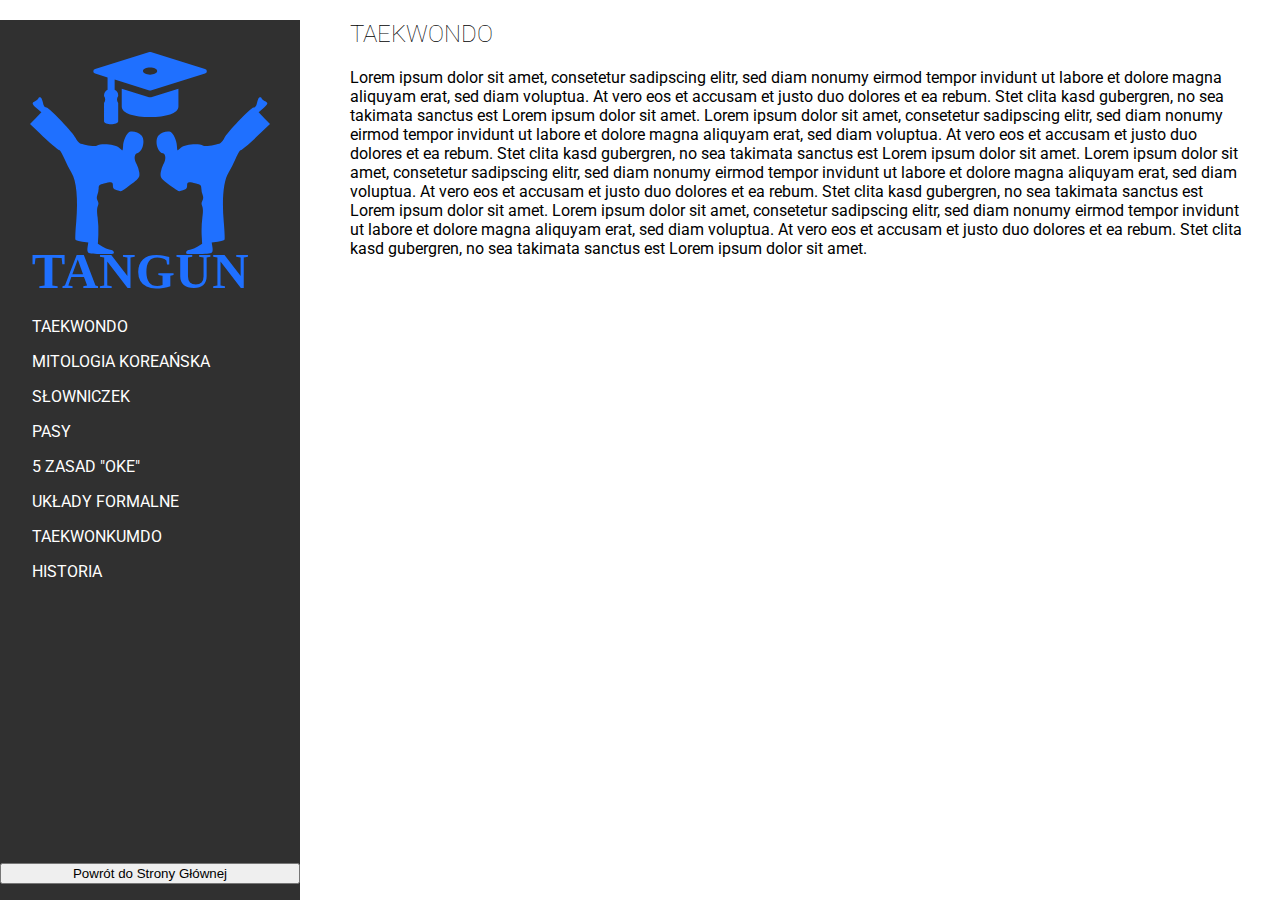
==== baza-wiedzy/main.html @ f2f85091 "Create template for baza-wiedzy" ====
<!DOCTYPE html>
<html lang="en" dir="ltr">
  <head>
    <meta charset="utf-8">
    <title>Baza Wiedzy - UKS Tangun</title>
    <!-- bootstrap css -->
    <link rel="stylesheet" href="https://stackpath.bootstrapcdn.com/bootstrap/4.2.1/css/bootstrap.min.css" integrity="sha384-GJzZqFGwb1QTTN6wy59ffF1BuGJpLSa9DkKMp0DgiMDm4iYMj70gZWKYbI706tWS" crossorigin="anonymous">


    <!-- jQuery -->
    <script src="https://cdnjs.cloudflare.com/ajax/libs/popper.js/1.14.6/umd/popper.min.js" integrity="sha384-wHAiFfRlMFy6i5SRaxvfOCifBUQy1xHdJ/yoi7FRNXMRBu5WHdZYu1hA6ZOblgut" crossorigin="anonymous"></script>
    <script src="https://ajax.googleapis.com/ajax/libs/jquery/3.3.1/jquery.min.js"></script>

    <!-- Bootstrap js -->
    <script src="https://stackpath.bootstrapcdn.com/bootstrap/4.2.1/js/bootstrap.min.js" integrity="sha384-B0UglyR+jN6CkvvICOB2joaf5I4l3gm9GU6Hc1og6Ls7i6U/mkkaduKaBhlAXv9k" crossorigin="anonymous"></script>

    <!-- CSS -->
    <link rel="stylesheet" href="../css/styles.css">

    <!-- JavaScript -->
    <script src="js/script.js" type="text/javascript"></script>
  </head>
  <body>

    <div class="container-fluid">

      <div id="left-nav">
        <img src="../img/logo_wiedza.svg" alt="logo">
        <ul>
          <li>TAEKWONDO</li>
          <li>MITOLOGIA KOREAŃSKA</li>
          <li>SŁOWNICZEK</li>
          <li>PASY</li>
          <li>5 ZASAD "OKE"</li>
          <li>UKŁADY FORMALNE</li>
          <li>TAEKWONKUMDO</li>
          <li>HISTORIA</li>
        </ul>
        <a href="../index.html"><button type="button" class="btn btn-dark">Powrót do Strony Głównej</button></a>
      </div>

      <div id="content">
        <h2>TAEKWONDO</h2>
        <p>Lorem ipsum dolor sit amet, consetetur sadipscing elitr, sed diam nonumy eirmod tempor invidunt ut labore et dolore magna aliquyam erat, sed diam voluptua. At vero eos et accusam et justo duo dolores et ea rebum. Stet clita kasd gubergren, no sea takimata sanctus est Lorem ipsum dolor sit amet. Lorem ipsum dolor sit amet, consetetur sadipscing elitr, sed diam nonumy eirmod tempor invidunt ut labore et dolore magna aliquyam erat, sed diam voluptua. At vero eos et accusam et justo duo dolores et ea rebum. Stet clita kasd gubergren, no sea takimata sanctus est Lorem ipsum dolor sit amet.
Lorem ipsum dolor sit amet, consetetur sadipscing elitr, sed diam nonumy eirmod tempor invidunt ut labore et dolore magna aliquyam erat, sed diam voluptua. At vero eos et accusam et justo duo dolores et ea rebum. Stet clita kasd gubergren, no sea takimata sanctus est Lorem ipsum dolor sit amet. Lorem ipsum dolor sit amet, consetetur sadipscing elitr, sed diam nonumy eirmod tempor invidunt ut labore et dolore magna aliquyam erat, sed diam voluptua. At vero eos et accusam et justo duo dolores et ea rebum. Stet clita kasd gubergren, no sea takimata sanctus est Lorem ipsum dolor sit amet.</p>
      </div>

    </div>

  </body>
</html>
---- css/styles.css ----
@import url("https://fonts.googleapis.com/css?family=Montserrat|Roboto");
html {
  scroll-behavior: smooth; }

body {
  margin: 0 auto;
  background-color: white;
  font-family: 'Roboto', sans-serif; }

a {
  text-decoration: none;
  color: black; }
  a:hover {
    text-decoration: none; }

h1, h2, h3, h4 {
  font-weight: 100; }

hr {
  border-top: 0.5rem dotted #A3A3A3;
  border-bottom: 0;
  width: 5%;
  margin: 5rem auto; }

ul {
  list-style-type: none;
  margin: 0;
  padding: 0; }

#top_nav {
  background-color: white;
  padding-top: 0.5rem;
  width: 100%;
  margin: 0;
  position: fixed;
  text-align: center;
  font-weight: bold; }
  #top_nav ul {
    display: -webkit-box;
    display: -ms-flexbox;
    display: flex;
    -webkit-box-pack: center;
    -ms-flex-pack: center;
    justify-content: center; }
  #top_nav li {
    float: left;
    padding-left: 2rem; }

#www {
  width: 80%;
  margin: 0 auto; }

#top {
  padding-top: 3rem; }
  #top .texts {
    float: left; }
  #top .logo {
    float: right; }
    #top .logo img {
      width: 250px; }
  #top .tkd {
    font-family: Montserrat;
    font-size: 3.5rem;
    color: #0B47B2;
    display: block;
    font-weight: bolder;
    padding-top: 2rem; }
  #top .uks {
    font-family: Montserrat;
    font-size: 2rem;
    color: #1F70FF;
    display: block; }
    #top .uks u {
      border-bottom: 1px solid #1F70FF;
      text-decoration: none; }

#top2 {
  width: 100%;
  clear: both; }
  #top2 .btn {
    text-align: center; }
  #top2 .boxes_left {
    float: right; }
  #top2 .box {
    width: 120px;
    height: 120px;
    background-color: #A3A3A3;
    display: inline-block;
    margin: 1.5rem; }
  #top2 .left {
    width: 45%;
    float: left; }
    #top2 .left h2 {
      color: #B71C1C;
      float: right;
      padding-right: 1.5rem; }
    #top2 .left p {
      clear: both;
      text-align: center; }
  #top2 .middle {
    width: 10%;
    float: left; }
    #top2 .middle img {
      width: 100px;
      display: block;
      margin: auto; }
  #top2 .right {
    width: 45%;
    float: left; }
    #top2 .right h2 {
      color: #B71C1C;
      padding-left: 1.5rem; }
    #top2 .right p {
      padding: 0 1.5rem;
      height: 100px; }

#treningi h2 {
  color: #B71C1C;
  font-weight: bold;
  padding-top: 2rem; }

#treningi p {
  width: 90%;
  margin: 0 auto;
  padding: 1rem 0; }

#treningi .benefits {
  text-align: center; }
  #treningi .benefits img {
    margin: 2rem;
    width: 50%; }

#treningi h2.info {
  padding-top: 1rem;
  padding-left: 1em;
  color: #A3A3A3;
  font-weight: bold; }
  #treningi h2.info small {
    color: #1F70FF; }

#treningi h2.info2 {
  padding-top: 3rem;
  padding-right: 1rem;
  color: #A3A3A3;
  font-weight: bold;
  text-align: right; }
  #treningi h2.info2 small {
    color: #DC3545; }

#treningi table.center {
  font-size: 1.5rem;
  font-weight: bold; }
  #treningi table.center .blua {
    color: #0B47B2; }
  #treningi table.center .griza {
    color: #A3A3A3; }

#kontakt h2 {
  color: #B71C1C;
  font-weight: bold; }

#kontakt h3 {
  font-weight: bold;
  padding-left: 2rem;
  padding-top: 2rem; }
  #kontakt h3 small {
    color: #A3A3A3; }

#kontakt .card {
  width: 300px;
  float: left;
  margin: 1rem; }
  #kontakt .card a {
    color: #0B47B2; }

#map {
  height: 300px;
  width: 100%; }

footer {
  background-color: black;
  border-top: 4px solid #A3A3A3; }
  footer p {
    color: white;
    text-align: center;
    padding-top: 5px;
    margin: 0; }
  footer a {
    color: #A3A3A3; }

.center {
  text-align: center; }

.clear {
  clear: both; }

#left-nav {
  background-color: #303030;
  width: 300px;
  height: 100vh;
  position: fixed;
  left: 0;
  color: white; }
  #left-nav li {
    padding-left: 2rem;
    padding-top: 1rem; }
  #left-nav img {
    width: 80%;
    display: block;
    margin: auto;
    padding-top: 2rem; }
  #left-nav button {
    bottom: 1rem;
    position: fixed;
    width: 300px; }

#content {
  margin: 0 2rem 1rem 350px; }
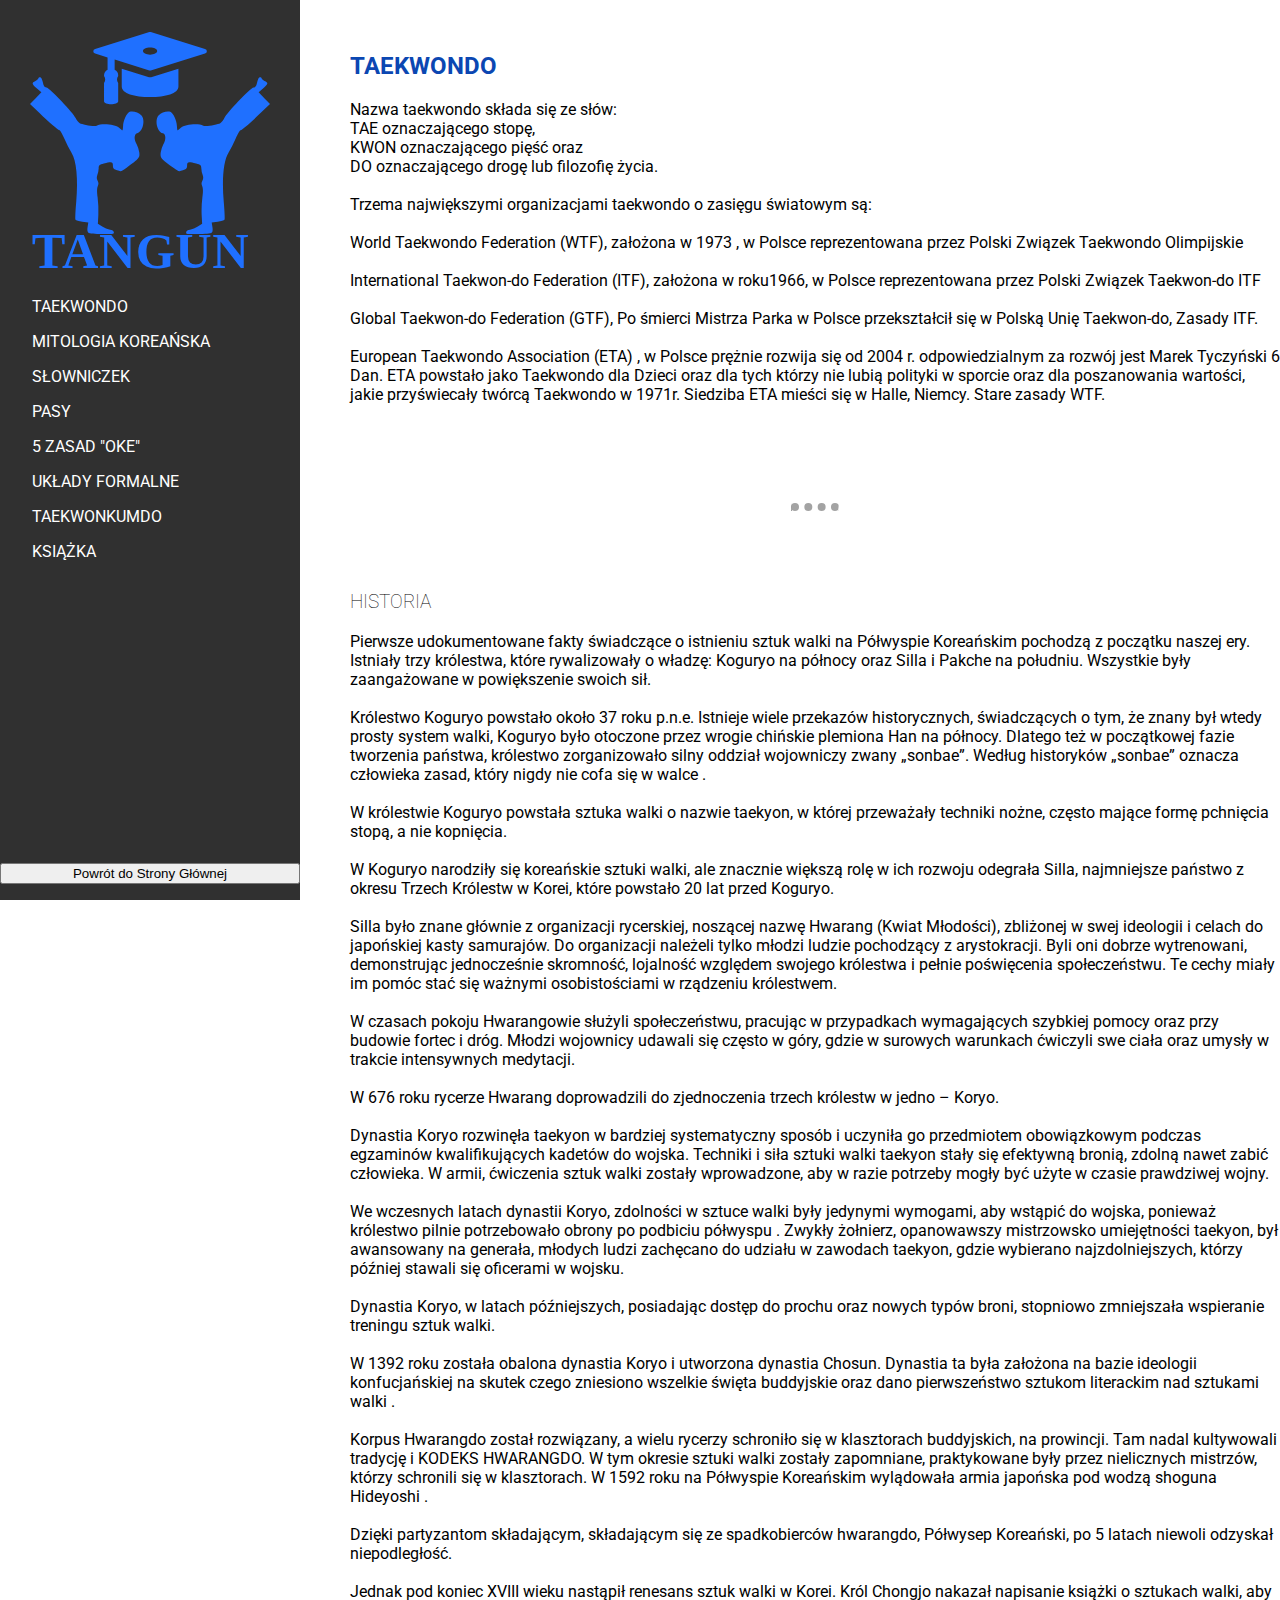
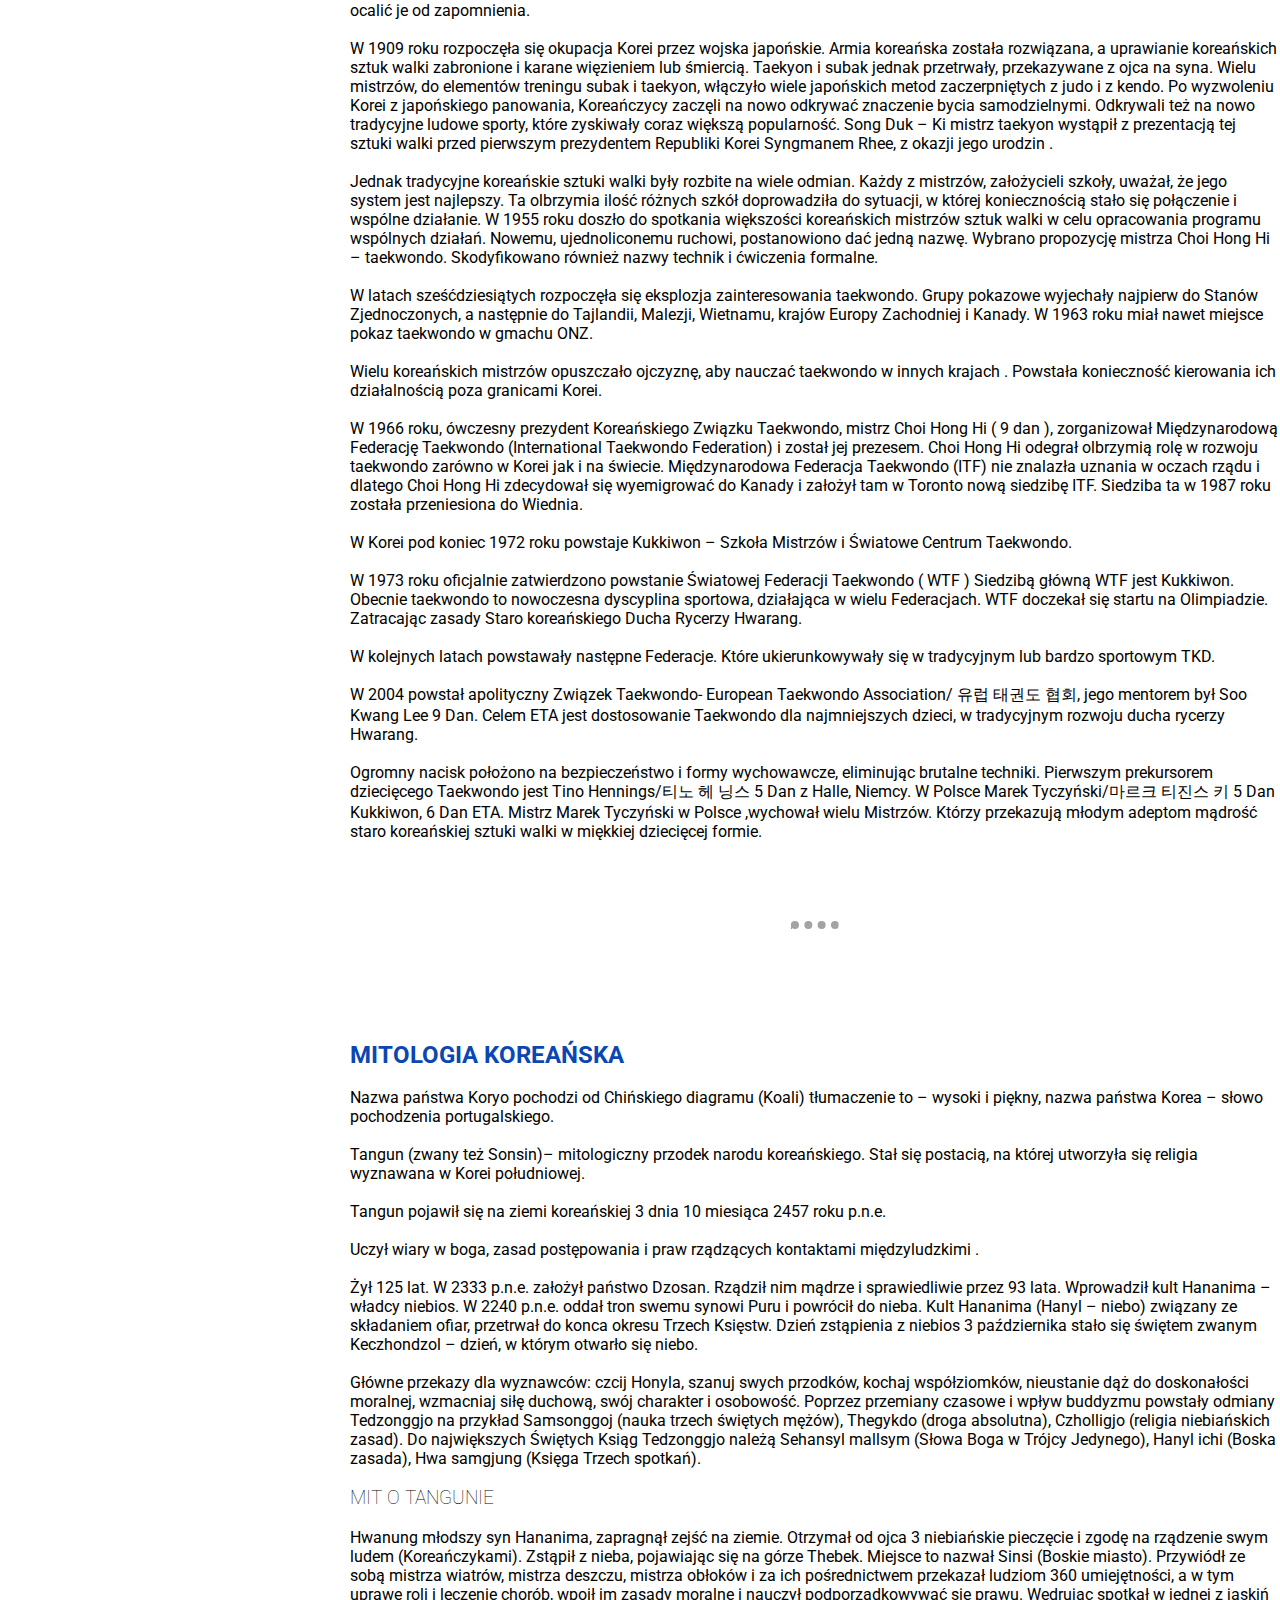
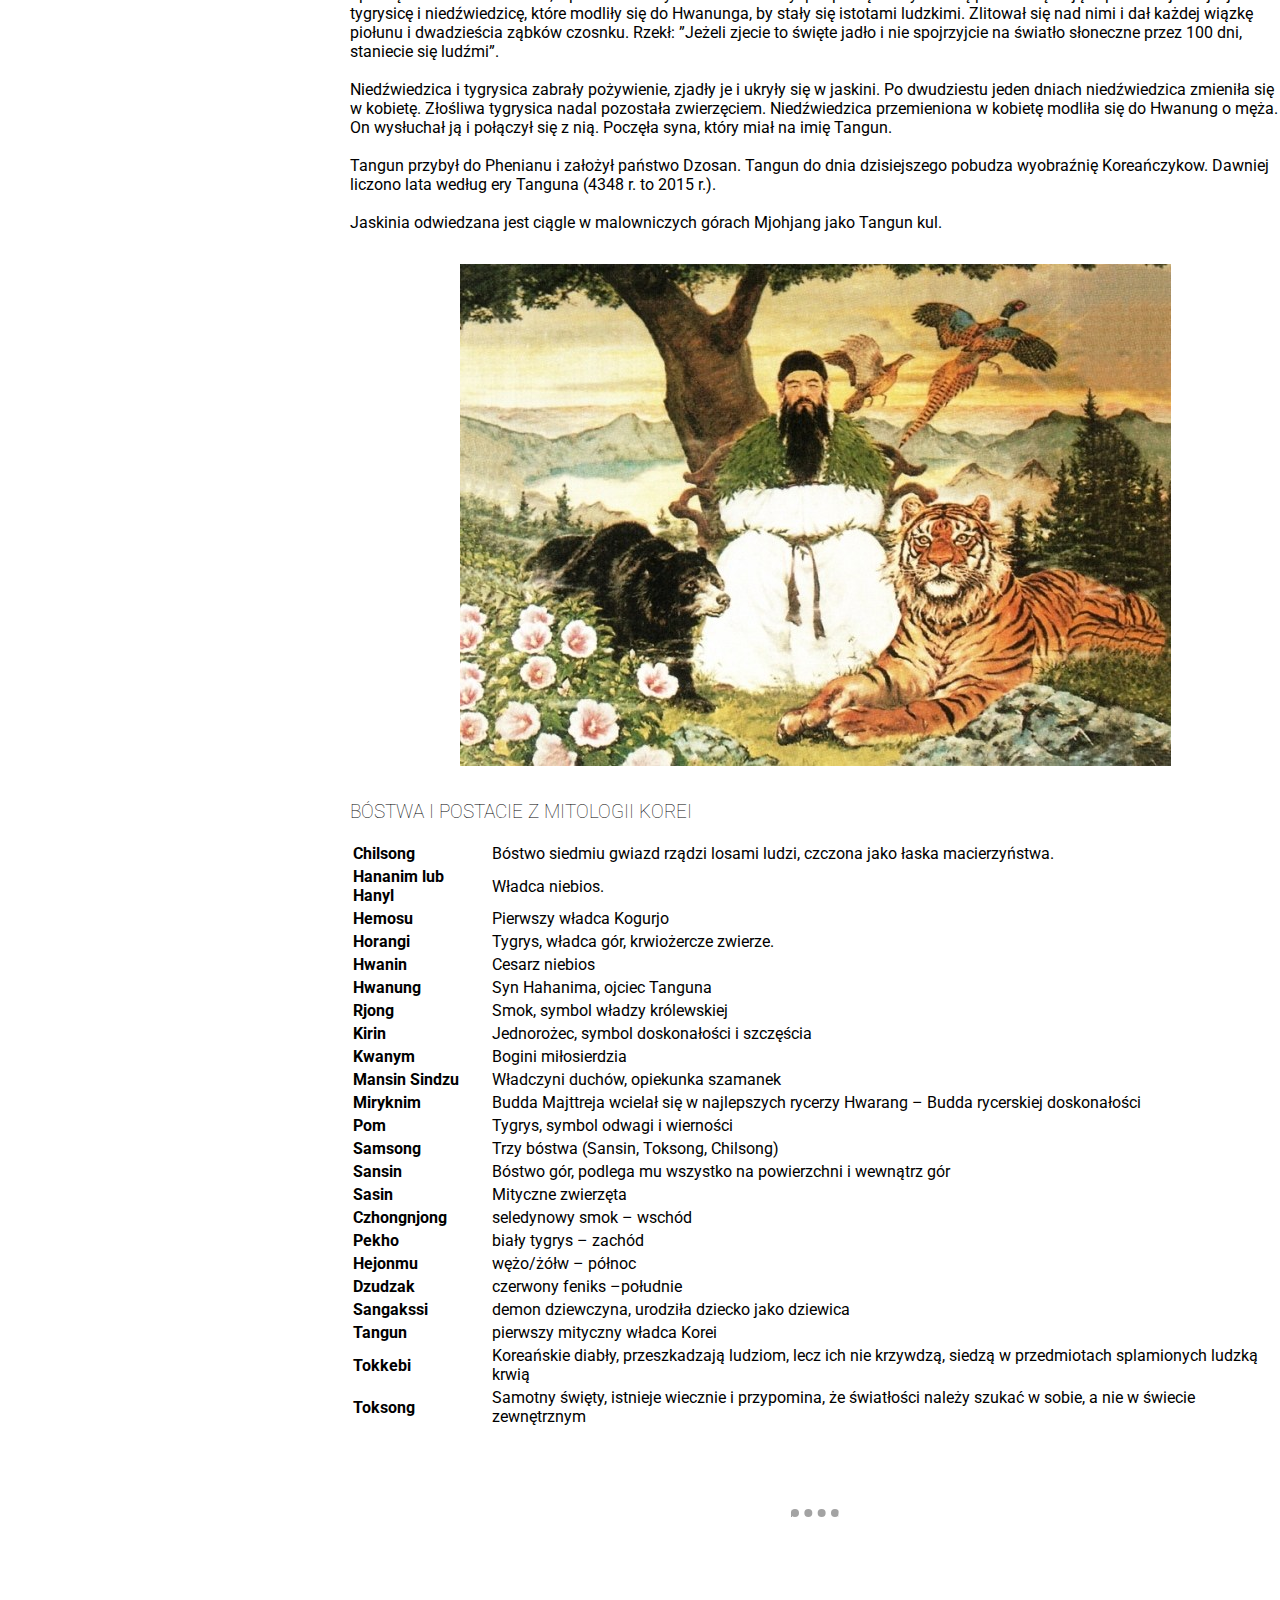
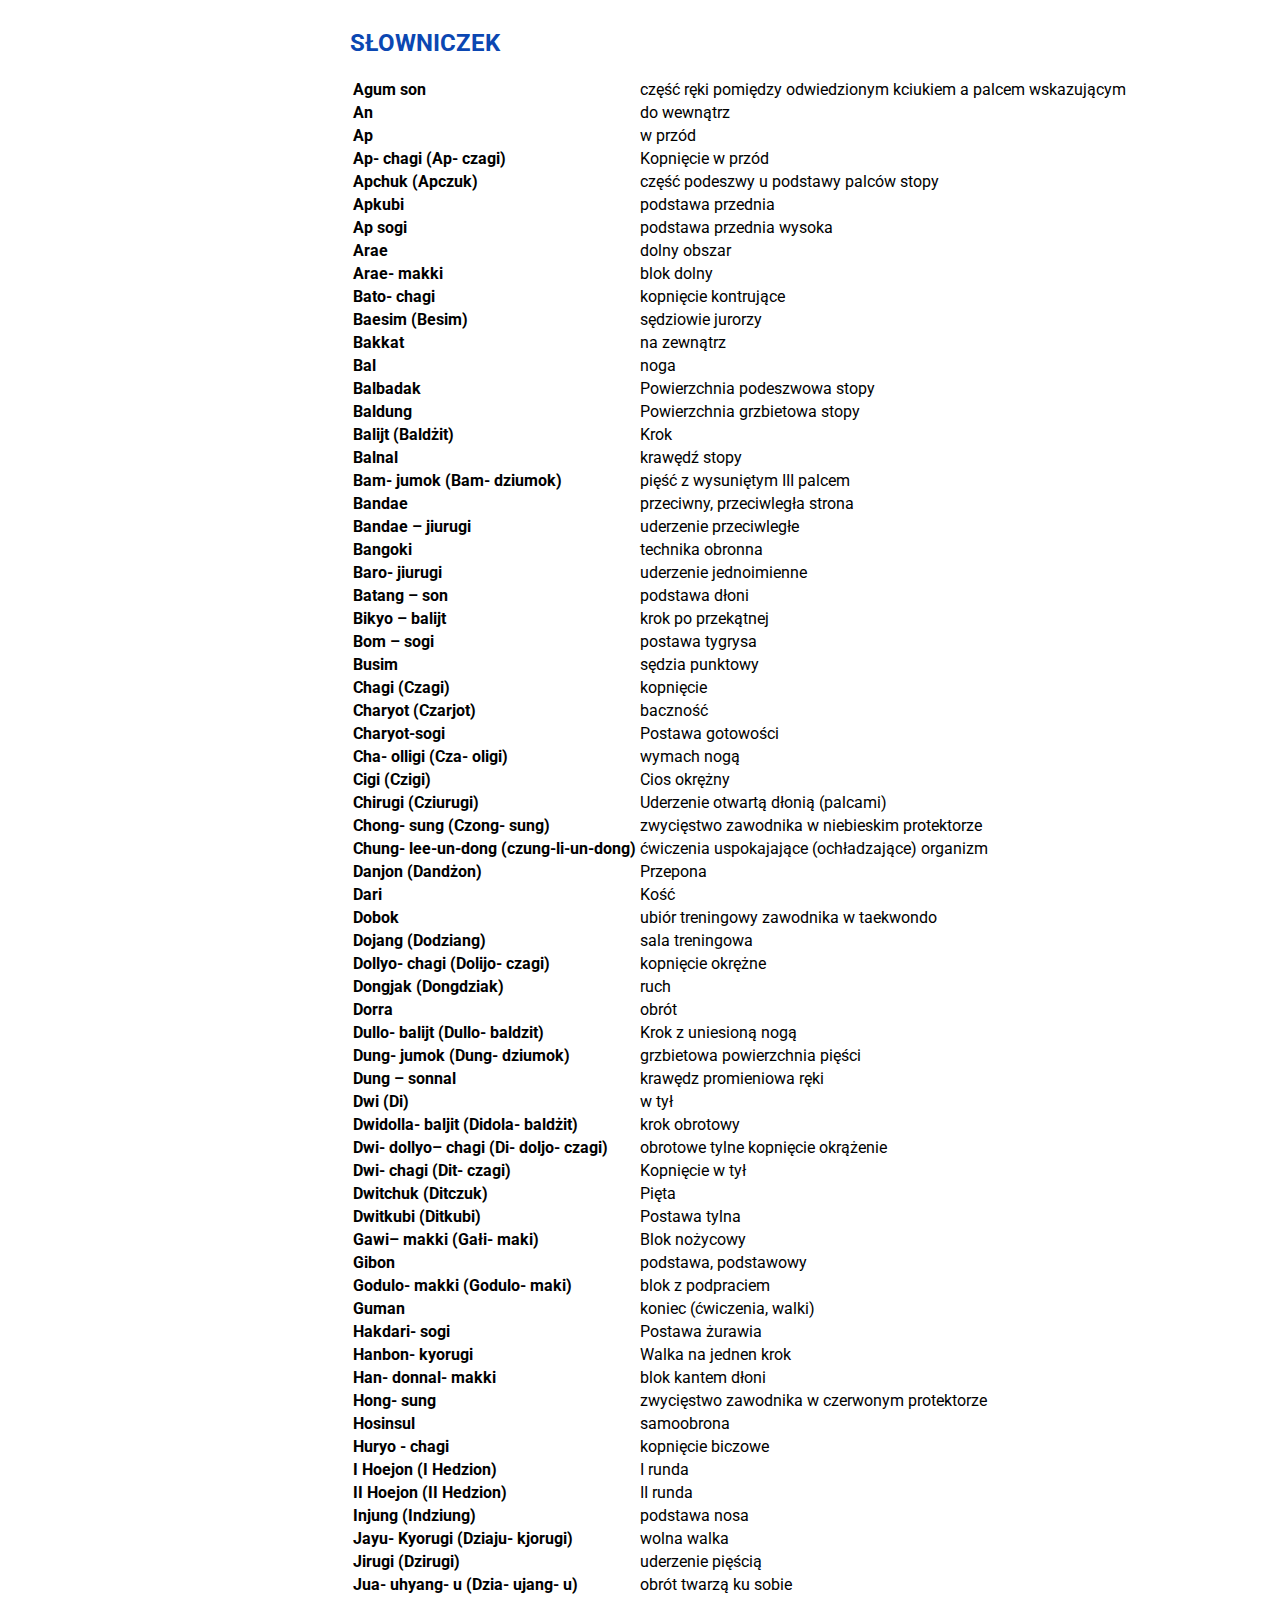
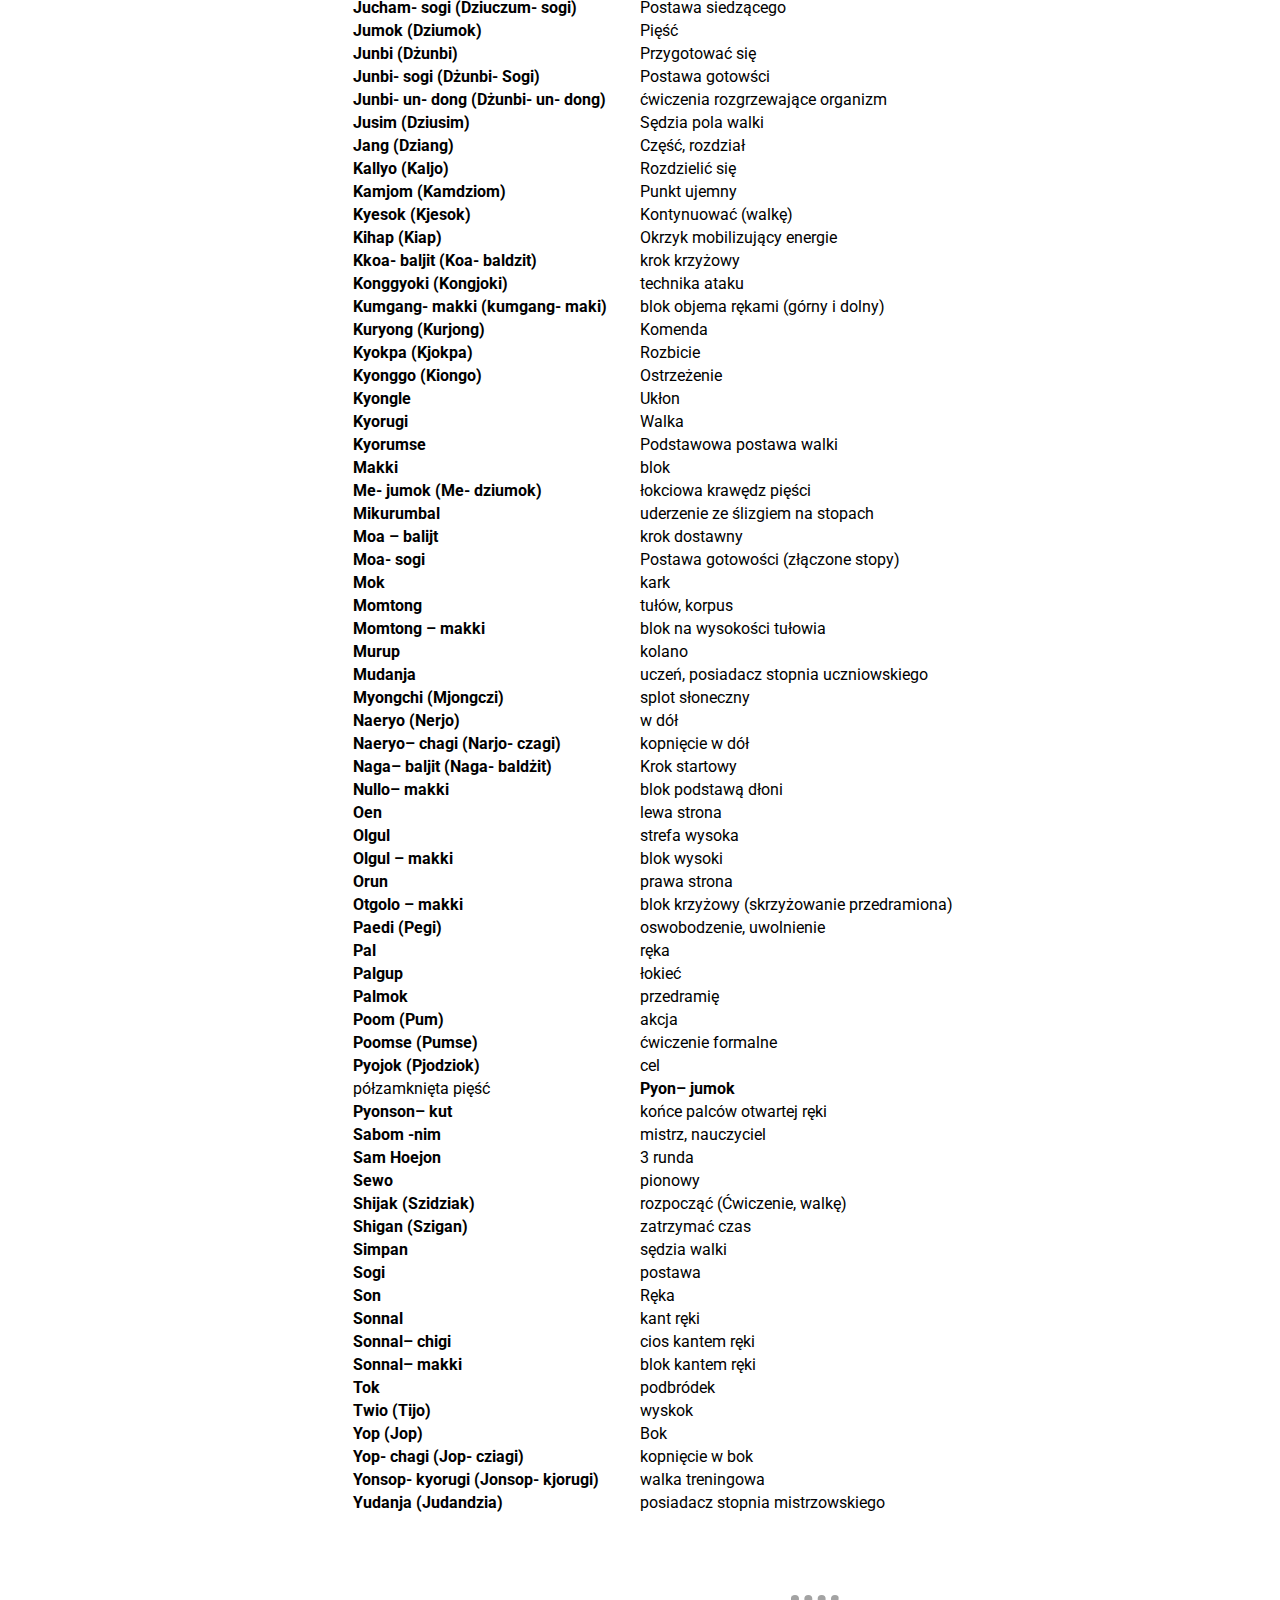
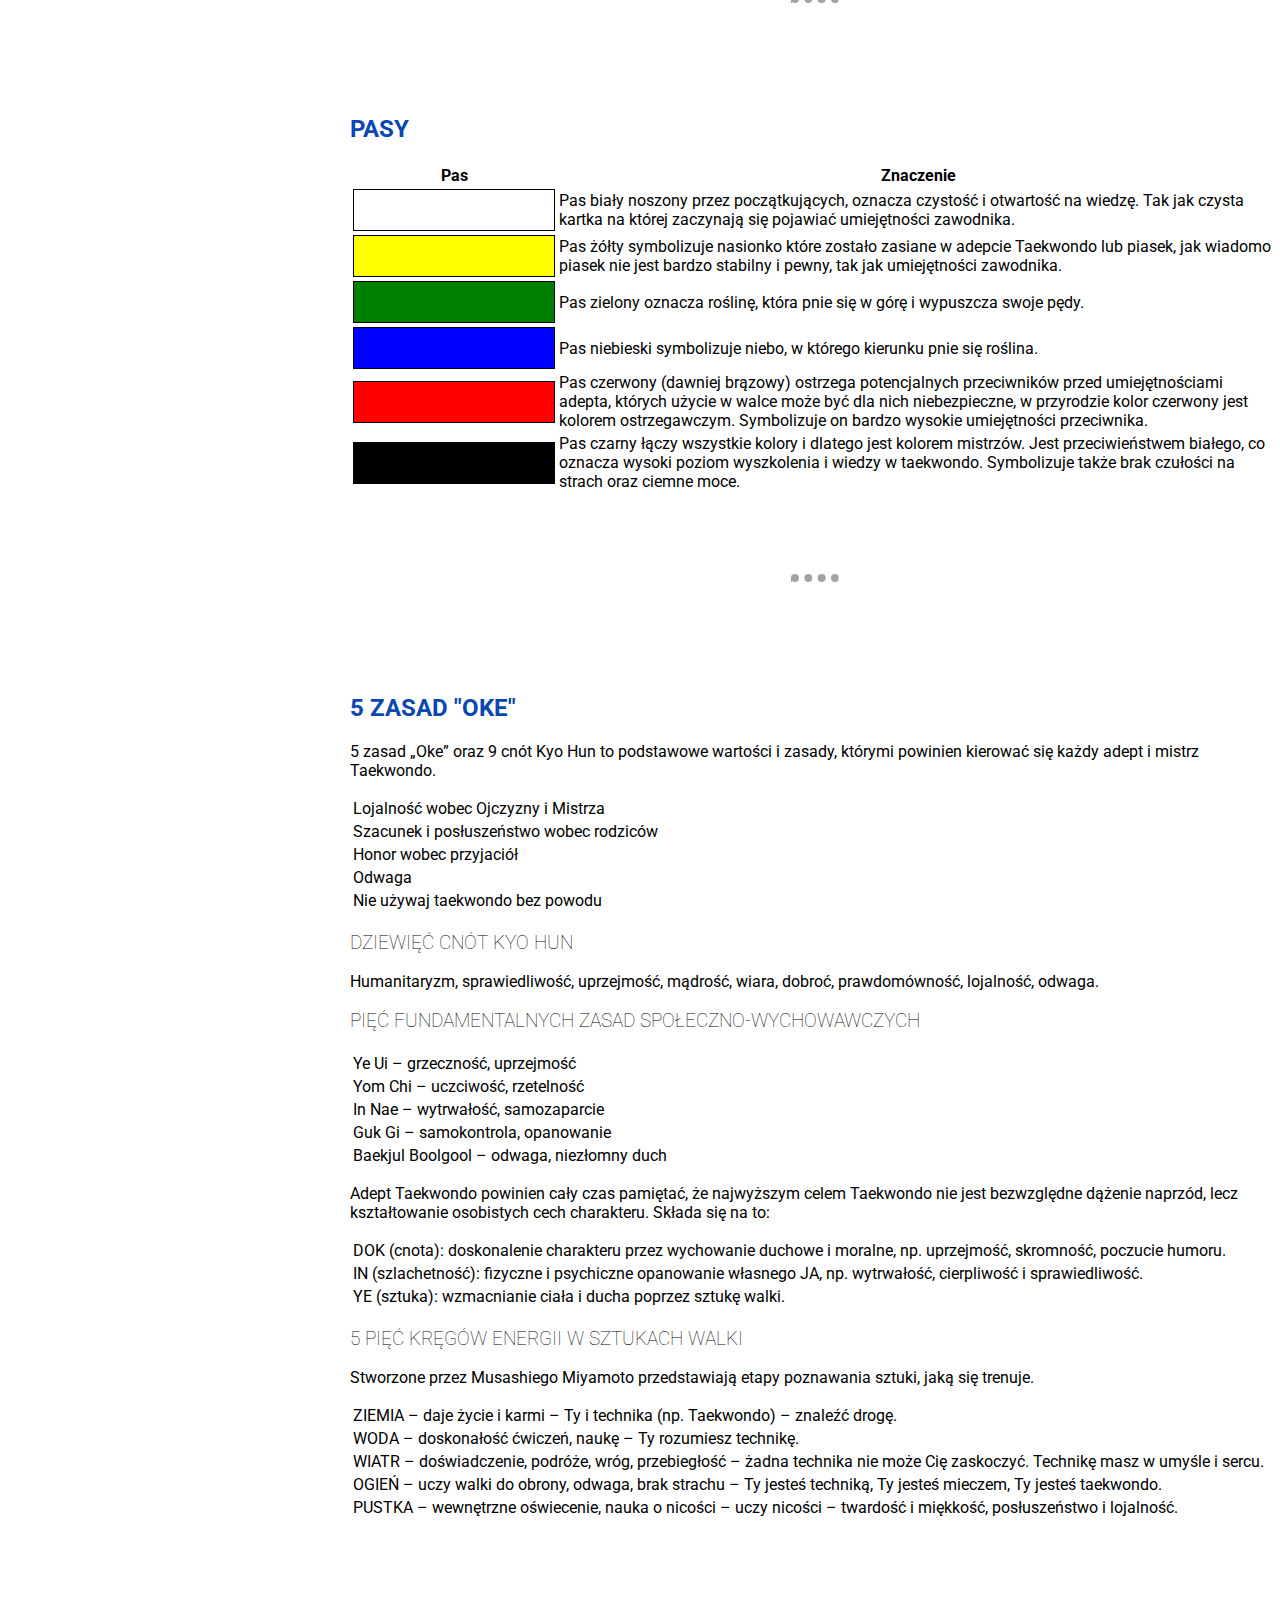
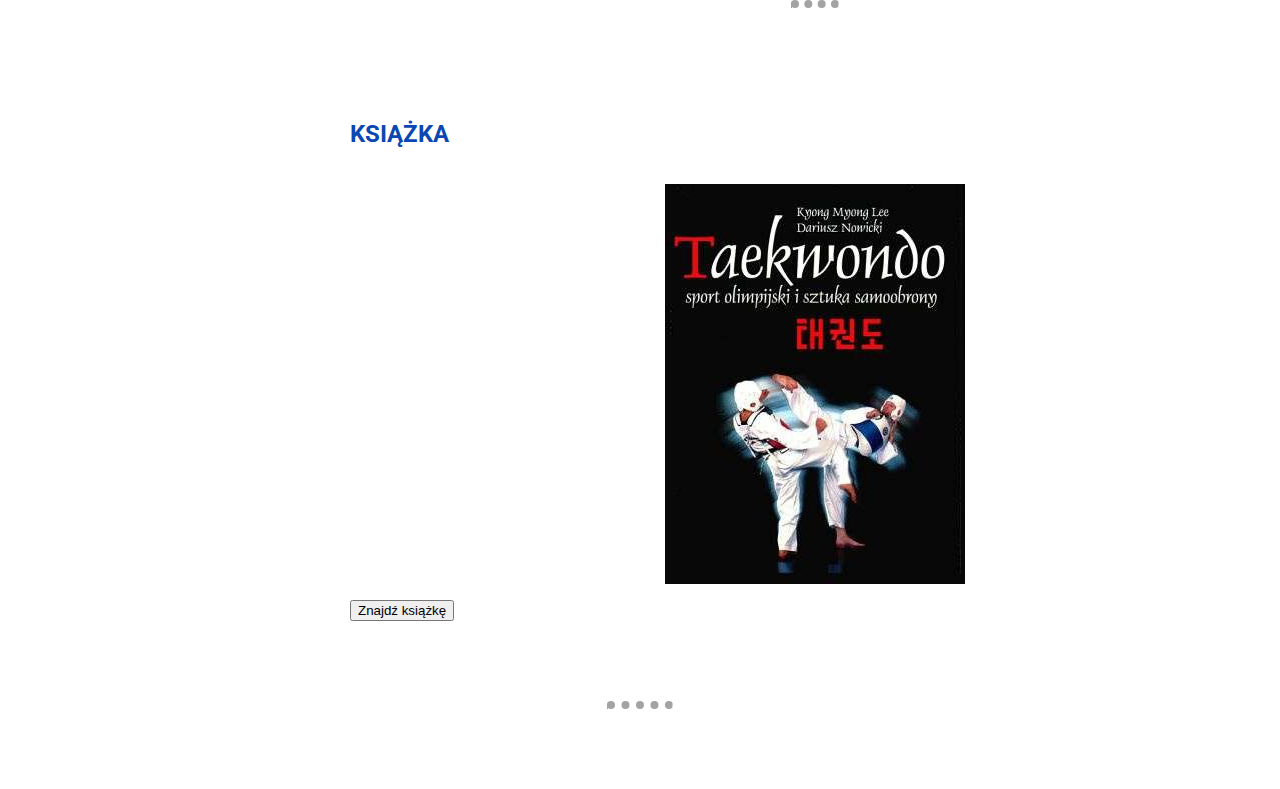
==== commit e3cb6523: "Add grid to top-section" ====
--- a/baza-wiedzy/main.html
+++ b/baza-wiedzy/main.html
@@ -27,23 +27,874 @@
       <div id="left-nav">
         <img src="../img/logo_wiedza.svg" alt="logo">
         <ul>
-          <li>TAEKWONDO</li>
-          <li>MITOLOGIA KOREAŃSKA</li>
-          <li>SŁOWNICZEK</li>
-          <li>PASY</li>
-          <li>5 ZASAD "OKE"</li>
-          <li>UKŁADY FORMALNE</li>
-          <li>TAEKWONKUMDO</li>
-          <li>HISTORIA</li>
+          <li><a href="#w_tkd">TAEKWONDO</a></li>
+          <li><a href="#w_mitologia">MITOLOGIA KOREAŃSKA</a></li>
+          <li><a href="#w_slownik">SŁOWNICZEK</a></li>
+          <li><a href="#w_pasy">PASY</a></li>
+          <li><a href="#w_oke">5 ZASAD "OKE"</a></li>
+          <li><a href="#w_poomse">UKŁADY FORMALNE</a></li>
+          <li><a href="#w_kumdo">TAEKWONKUMDO</a></li>
+          <li><a href="#w_book">KSIĄŻKA</a></li>
         </ul>
         <a href="../index.html"><button type="button" class="btn btn-dark">Powrót do Strony Głównej</button></a>
       </div>
 
       <div id="content">
-        <h2>TAEKWONDO</h2>
-        <p>Lorem ipsum dolor sit amet, consetetur sadipscing elitr, sed diam nonumy eirmod tempor invidunt ut labore et dolore magna aliquyam erat, sed diam voluptua. At vero eos et accusam et justo duo dolores et ea rebum. Stet clita kasd gubergren, no sea takimata sanctus est Lorem ipsum dolor sit amet. Lorem ipsum dolor sit amet, consetetur sadipscing elitr, sed diam nonumy eirmod tempor invidunt ut labore et dolore magna aliquyam erat, sed diam voluptua. At vero eos et accusam et justo duo dolores et ea rebum. Stet clita kasd gubergren, no sea takimata sanctus est Lorem ipsum dolor sit amet.
-Lorem ipsum dolor sit amet, consetetur sadipscing elitr, sed diam nonumy eirmod tempor invidunt ut labore et dolore magna aliquyam erat, sed diam voluptua. At vero eos et accusam et justo duo dolores et ea rebum. Stet clita kasd gubergren, no sea takimata sanctus est Lorem ipsum dolor sit amet. Lorem ipsum dolor sit amet, consetetur sadipscing elitr, sed diam nonumy eirmod tempor invidunt ut labore et dolore magna aliquyam erat, sed diam voluptua. At vero eos et accusam et justo duo dolores et ea rebum. Stet clita kasd gubergren, no sea takimata sanctus est Lorem ipsum dolor sit amet.</p>
+        <div id="w_tkd"></div>
+        <h2 id="w_tkd">TAEKWONDO</h2>
+        <p>Nazwa taekwondo składa się ze słów:<br />
+           TAE  oznaczającego stopę, <br />
+           KWON oznaczającego pięść oraz<br />
+           DO oznaczającego drogę lub filozofię życia.<br />
+           <br />
+
+          Trzema największymi organizacjami taekwondo o zasięgu światowym są:<br /><br />
+
+          World Taekwondo Federation (WTF), założona w 1973 , w Polsce reprezentowana przez Polski Związek Taekwondo Olimpijskie<br /><br />
+
+          International Taekwon-do Federation (ITF), założona w roku1966, w Polsce reprezentowana przez Polski Związek Taekwon-do ITF<br /><br />
+
+          Global Taekwon-do Federation (GTF), Po śmierci Mistrza Parka w Polsce przekształcił się w  Polską Unię Taekwon-do, Zasady  ITF.<br /><br />
+
+          European Taekwondo Association (ETA) , w Polsce prężnie rozwija się od 2004 r. odpowiedzialnym za rozwój jest Marek Tyczyński 6 Dan. ETA powstało jako Taekwondo dla Dzieci oraz dla tych którzy nie lubią polityki w sporcie oraz dla poszanowania wartości, jakie przyświecały twórcą Taekwondo w 1971r.  Siedziba ETA mieści się w Halle, Niemcy. Stare zasady WTF.<br /><br /></p>
+
+      <hr>
+      <h3>HISTORIA</h3>
+      <p>Pierwsze udokumentowane fakty świadczące o istnieniu sztuk walki na Półwyspie Koreańskim pochodzą z początku naszej ery. Istniały trzy królestwa, które rywalizowały o władzę: Koguryo na północy oraz Silla i Pakche na południu. Wszystkie były zaangażowane w powiększenie swoich sił.<br /><br />
+         Królestwo Koguryo powstało około 37 roku p.n.e. Istnieje wiele przekazów historycznych, świadczących o tym, że znany był wtedy prosty system walki, Koguryo było otoczone przez wrogie chińskie plemiona Han na północy. Dlatego też w początkowej fazie tworzenia państwa, królestwo zorganizowało silny oddział wojowniczy zwany „sonbae”. Według historyków „sonbae” oznacza człowieka zasad, który nigdy nie cofa się w walce .<br /><br />
+         W królestwie Koguryo powstała sztuka walki o nazwie taekyon, w której przeważały techniki nożne, często mające formę pchnięcia stopą, a nie kopnięcia.<br /><br />
+         W Koguryo narodziły się koreańskie sztuki walki, ale znacznie większą rolę w ich rozwoju odegrała Silla, najmniejsze państwo z okresu Trzech Królestw w Korei, które powstało 20 lat przed Koguryo.<br /><br />
+        Silla było znane głównie z organizacji rycerskiej, noszącej nazwę Hwarang (Kwiat Młodości), zbliżonej w swej ideologii i celach do japońskiej kasty samurajów. Do organizacji należeli tylko młodzi ludzie pochodzący z arystokracji. Byli oni dobrze wytrenowani, demonstrując jednocześnie skromność, lojalność względem swojego królestwa i pełnie poświęcenia społeczeństwu. Te cechy miały im pomóc stać się ważnymi osobistościami w rządzeniu królestwem.<br /><br />
+        W czasach pokoju Hwarangowie służyli społeczeństwu, pracując w przypadkach wymagających szybkiej pomocy oraz przy budowie fortec i dróg. Młodzi wojownicy udawali się często w góry, gdzie w surowych warunkach ćwiczyli swe ciała oraz umysły w trakcie intensywnych medytacji.<br /><br />
+        W 676 roku rycerze Hwarang doprowadzili do zjednoczenia trzech królestw w jedno – Koryo.<br /><br />
+        Dynastia Koryo rozwinęła taekyon w bardziej systematyczny sposób i uczyniła go przedmiotem obowiązkowym podczas egzaminów kwalifikujących kadetów do wojska. Techniki i siła sztuki walki taekyon stały się efektywną bronią, zdolną nawet zabić człowieka. W armii, ćwiczenia sztuk walki zostały wprowadzone, aby w razie potrzeby mogły być użyte w czasie prawdziwej wojny.
+        <br /><br />
+        We wczesnych latach dynastii Koryo, zdolności w sztuce walki były jedynymi wymogami, aby wstąpić do wojska, ponieważ królestwo pilnie potrzebowało obrony po podbiciu półwyspu . Zwykły żołnierz, opanowawszy mistrzowsko umiejętności taekyon, był awansowany na generała, młodych ludzi zachęcano do udziału w zawodach taekyon, gdzie wybierano najzdolniejszych, którzy później stawali się oficerami w wojsku.
+        <br /><br />
+        Dynastia Koryo, w latach późniejszych, posiadając dostęp do prochu oraz nowych typów broni, stopniowo zmniejszała wspieranie treningu sztuk walki.
+        <br /><br />
+        W 1392 roku została obalona dynastia Koryo i utworzona dynastia Chosun. Dynastia ta była założona na bazie ideologii konfucjańskiej na skutek czego zniesiono wszelkie święta buddyjskie oraz dano pierwszeństwo sztukom literackim nad sztukami walki .
+        <br /><br />
+        Korpus Hwarangdo został rozwiązany, a wielu rycerzy schroniło się w klasztorach buddyjskich, na prowincji. Tam nadal kultywowali tradycję i KODEKS HWARANGDO. W tym okresie sztuki walki zostały zapomniane, praktykowane były przez nielicznych mistrzów, którzy schronili się w klasztorach. W 1592 roku na Półwyspie Koreańskim wylądowała armia japońska pod wodzą shoguna Hideyoshi .
+        <br /><br />
+        Dzięki partyzantom składającym, składającym się ze spadkobierców hwarangdo, Półwysep Koreański, po 5 latach niewoli odzyskał niepodległość.
+        <br /><br />
+        Jednak pod koniec XVIII wieku nastąpił renesans sztuk walki w Korei. Król Chongjo nakazał napisanie książki o sztukach walki, aby ocalić je od zapomnienia.
+        <br /><br />
+        W 1909 roku rozpoczęła się okupacja Korei przez wojska japońskie. Armia koreańska została rozwiązana, a uprawianie koreańskich sztuk walki zabronione i karane więzieniem lub śmiercią. Taekyon i subak jednak przetrwały, przekazywane z ojca na syna. Wielu mistrzów, do elementów treningu subak i taekyon, włączyło wiele japońskich metod zaczerpniętych z judo i z kendo. Po wyzwoleniu Korei z japońskiego panowania, Koreańczycy zaczęli na nowo odkrywać znaczenie bycia samodzielnymi. Odkrywali też na nowo tradycyjne ludowe sporty, które zyskiwały coraz większą popularność. Song Duk – Ki mistrz taekyon wystąpił z prezentacją tej sztuki walki przed pierwszym prezydentem Republiki Korei Syngmanem Rhee, z okazji jego urodzin .
+        <br /><br />
+        Jednak tradycyjne koreańskie sztuki walki były rozbite na wiele odmian. Każdy z mistrzów, założycieli szkoły, uważał, że jego system jest najlepszy. Ta olbrzymia ilość różnych szkół doprowadziła do sytuacji, w której koniecznością stało się połączenie i wspólne działanie. W 1955 roku doszło do spotkania większości koreańskich mistrzów sztuk walki w celu opracowania programu wspólnych działań. Nowemu, ujednoliconemu ruchowi, postanowiono dać jedną nazwę. Wybrano propozycję mistrza Choi Hong Hi – taekwondo. Skodyfikowano również nazwy technik i ćwiczenia formalne.
+        <br /><br />
+        W latach sześćdziesiątych rozpoczęła się eksplozja zainteresowania taekwondo. Grupy pokazowe wyjechały najpierw do Stanów Zjednoczonych, a następnie do Tajlandii, Malezji, Wietnamu, krajów Europy Zachodniej i Kanady. W 1963 roku miał nawet miejsce pokaz taekwondo w gmachu ONZ.
+        <br /><br />
+        Wielu koreańskich mistrzów opuszczało ojczyznę, aby nauczać taekwondo w innych krajach . Powstała konieczność kierowania ich działalnością poza granicami Korei.
+        <br /><br />
+        W 1966 roku, ówczesny prezydent Koreańskiego Związku Taekwondo, mistrz Choi Hong Hi ( 9 dan ), zorganizował Międzynarodową Federację Taekwondo (International Taekwondo Federation) i został jej prezesem. Choi Hong Hi odegrał olbrzymią rolę w rozwoju taekwondo zarówno w Korei jak i na świecie. Międzynarodowa Federacja Taekwondo (ITF) nie znalazła uznania w oczach rządu i dlatego Choi Hong Hi zdecydował się wyemigrować do Kanady i założył tam w Toronto nową siedzibę ITF. Siedziba ta w 1987 roku została przeniesiona do Wiednia.
+        <br /><br />
+        W Korei pod koniec 1972 roku powstaje Kukkiwon – Szkoła Mistrzów i Światowe Centrum Taekwondo.
+        <br /><br />
+        W 1973 roku oficjalnie zatwierdzono powstanie Światowej Federacji Taekwondo ( WTF ) Siedzibą główną WTF jest Kukkiwon. Obecnie taekwondo to nowoczesna dyscyplina sportowa, działająca w wielu Federacjach.  WTF doczekał się startu na Olimpiadzie. Zatracając zasady Staro koreańskiego Ducha Rycerzy Hwarang.
+        <br /><br />
+        W kolejnych latach powstawały następne Federacje. Które ukierunkowywały się w tradycyjnym lub bardzo sportowym TKD.
+        <br /><br />
+        W 2004 powstał apolityczny Związek Taekwondo- European Taekwondo Association/ 유럽 태권도 협회, jego mentorem był Soo Kwang Lee 9 Dan. Celem ETA jest dostosowanie Taekwondo dla najmniejszych dzieci, w tradycyjnym rozwoju ducha rycerzy Hwarang.
+        <br /><br />
+        Ogromny nacisk położono na bezpieczeństwo i formy wychowawcze, eliminując brutalne techniki. Pierwszym prekursorem dziecięcego Taekwondo jest Tino Hennings/티노  헤 닝스 5 Dan z Halle, Niemcy. W Polsce Marek Tyczyński/마르크   티진스 키 5 Dan Kukkiwon, 6 Dan ETA. Mistrz Marek Tyczyński w Polsce ,wychował wielu Mistrzów. Którzy przekazują młodym adeptom mądrość staro koreańskiej sztuki walki w miękkiej dziecięcej formie.</p>
+
+      <hr>
+
+      <h2 id="w_mitologia">MITOLOGIA KOREAŃSKA</h2>
+      <p>
+        Nazwa państwa Koryo pochodzi od Chińskiego diagramu (Koali) tłumaczenie to – wysoki i piękny,  nazwa państwa Korea – słowo pochodzenia portugalskiego.<br />
+        <br />
+        Tangun (zwany też Sonsin)– mitologiczny przodek narodu koreańskiego. Stał się postacią, na której utworzyła się religia wyznawana w Korei południowej.<br />
+        <br />
+        Tangun  pojawił się na ziemi koreańskiej 3 dnia 10 miesiąca 2457 roku p.n.e.<br />
+        <br />
+        Uczył wiary w boga, zasad postępowania i praw rządzących kontaktami międzyludzkimi .<br />
+        <br />
+        Żył 125 lat. W 2333 p.n.e. założył państwo Dzosan. Rządził nim mądrze i sprawiedliwie przez 93 lata. Wprowadził kult Hananima – władcy niebios. W 2240 p.n.e. oddał tron swemu synowi Puru i powrócił do nieba. Kult Hananima (Hanyl – niebo) związany ze składaniem ofiar, przetrwał do konca okresu Trzech Księstw. Dzień zstąpienia z niebios 3 października  stało się świętem zwanym Keczhondzol – dzień, w którym otwarło się niebo.<br />
+        <br />
+        Główne przekazy dla wyznawców: czcij Honyla, szanuj swych przodków, kochaj współziomków, nieustanie dąż do doskonałości moralnej, wzmacniaj siłę duchową, swój charakter i osobowość. Poprzez przemiany czasowe i wpływ buddyzmu powstały odmiany Tedzonggjo na przykład Samsonggoj (nauka trzech świętych mężów), Thegykdo (droga absolutna), Czholligjo (religia niebiańskich zasad). Do największych Świętych Ksiąg Tedzonggjo należą  Sehansyl mallsym (Słowa Boga w Trójcy Jedynego), Hanyl ichi (Boska zasada), Hwa samgjung (Księga Trzech spotkań).
+        </p>
+        <h3>MIT O TANGUNIE</h3>
+        <p>Hwanung młodszy syn Hananima,  zapragnął zejść na ziemie. Otrzymał od ojca 3 niebiańskie pieczęcie i zgodę na rządzenie swym ludem  (Koreańczykami). Zstąpił z nieba, pojawiając się na górze Thebek. Miejsce to nazwał Sinsi (Boskie miasto). Przywiódł ze sobą  mistrza wiatrów, mistrza deszczu, mistrza obłoków i za ich pośrednictwem przekazał ludziom 360 umiejętności, a w tym uprawę roli i leczenie chorób, wpoił im zasady moralne i nauczył podporządkowywać się prawu. Wędrując spotkał w jednej z jaskiń tygrysicę i niedźwiedzicę, które modliły się do Hwanunga, by stały się istotami ludzkimi. Zlitował się nad nimi i dał  każdej wiązkę piołunu i dwadzieścia ząbków czosnku. Rzekł: ”Jeżeli zjecie to święte jadło i nie spojrzyjcie na światło słoneczne przez 100 dni, staniecie się ludźmi”.<br /><br />
+
+     Niedźwiedzica i tygrysica zabrały pożywienie, zjadły je i ukryły się w jaskini. Po dwudziestu jeden dniach niedźwiedzica zmieniła się w kobietę. Złośliwa tygrysica nadal pozostała zwierzęciem. Niedźwiedzica przemieniona w kobietę modliła się do Hwanung o męża. On wysłuchał ją i połączył się z nią. Poczęła syna, który miał na imię Tangun.<br /><br />
+
+     Tangun przybył do Phenianu i założył państwo Dzosan. Tangun do dnia dzisiejszego pobudza wyobraźnię  Koreańczykow. Dawniej liczono lata  według ery Tanguna (4348 r. to 2015 r.).<br /><br />
+
+     Jaskinia odwiedzana jest ciągle w malowniczych górach Mjohjang jako Tangun kul.</p>
+       <img src="../img/tangun.jpg" alt="tangun" style="display: block; margin: auto;">
+       <h3>BÓSTWA I POSTACIE Z MITOLOGII KOREI</h3>
+       <table class="table table-hover">
+        <tbody>
+          <tr>
+            <td class="text-center"><b>Chilsong</b></td>
+            <td class="text-center">Bóstwo siedmiu gwiazd rządzi losami ludzi, czczona jako łaska macierzyństwa.</td>
+          </tr>
+          <tr>
+            <td class="text-center"><b>Hananim lub Hanyl</b></td>
+            <td class="text-center">Władca niebios.</td>
+          </tr>
+          <tr>
+            <td class="text-center"><b>Hemosu</b></td>
+            <td class="text-center">Pierwszy władca Kogurjo</td>
+          </tr>
+          <tr>
+            <td class="text-center"><b>Horangi</b></td>
+            <td class="text-center">Tygrys, władca gór, krwiożercze zwierze.</td>
+          </tr>
+          <tr>
+            <td class="text-center"><b>Hwanin</b></td>
+            <td class="text-center">Cesarz niebios</td>
+          </tr>
+          <tr>
+            <td class="text-center"><b>Hwanung</b></td>
+            <td class="text-center">Syn Hahanima, ojciec Tanguna</td>
+          </tr>
+          <tr>
+            <td class="text-center"><b>Rjong</b></td>
+            <td class="text-center">Smok, symbol władzy królewskiej</td>
+          </tr>
+          <tr>
+            <td class="text-center"><b>Kirin</b></td>
+            <td class="text-center">Jednorożec, symbol doskonałości i szczęścia</td>
+          </tr>
+          <tr>
+            <td class="text-center"><b>Kwanym</b></td>
+            <td class="text-center">Bogini miłosierdzia</td>
+          </tr>
+          <tr>
+            <td class="text-center"><b>Mansin Sindzu</b></td>
+            <td class="text-center">Władczyni duchów, opiekunka szamanek</td>
+          </tr>
+          <tr>
+            <td class="text-center"><b>Miryknim</b></td>
+            <td class="text-center">Budda Majttreja wcielał się w najlepszych rycerzy Hwarang – Budda  rycerskiej  doskonałości</td>
+          </tr>
+          <tr>
+            <td class="text-center"><b>Pom</b></td>
+            <td class="text-center">Tygrys, symbol odwagi i wierności</td>
+          </tr>
+          <tr>
+            <td class="text-center"><b>Samsong</b></td>
+            <td class="text-center">Trzy bóstwa  (Sansin, Toksong, Chilsong)</td>
+          </tr>
+          <tr>
+            <td class="text-center"><b>Sansin</b></td>
+            <td class="text-center">Bóstwo gór, podlega mu wszystko na powierzchni i wewnątrz gór</td>
+          </tr>
+          <tr>
+            <td class="text-center"><b>Sasin</b></td>
+            <td class="text-center">Mityczne zwierzęta</td>
+          </tr>
+          <tr>
+            <td class="text-center"><b>Czhongnjong</b></td>
+            <td class="text-center">seledynowy smok – wschód</td>
+          </tr>
+          <tr>
+            <td class="text-center"><b>Pekho</b></td>
+            <td class="text-center">biały tygrys  – zachód</td>
+          </tr>
+          <tr>
+            <td class="text-center"><b>Hejonmu</b></td>
+            <td class="text-center">wężo/żółw – północ</td>
+          </tr>
+          <tr>
+            <td class="text-center"><b>Dzudzak</b></td>
+            <td class="text-center">czerwony feniks –południe</td>
+          </tr>
+          <tr>
+            <td class="text-center"><b>Sangakssi</b></td>
+            <td class="text-center">demon dziewczyna, urodziła dziecko jako dziewica</td>
+          </tr>
+          <tr>
+            <td class="text-center"><b>Tangun</b></td>
+            <td class="text-center">pierwszy mityczny władca Korei</td>
+          </tr>
+          <tr>
+            <td class="text-center"><b>Tokkebi</b></td>
+            <td class="text-center">Koreańskie diabły, przeszkadzają ludziom, lecz ich nie krzywdzą, siedzą w przedmiotach splamionych ludzką krwią</td>
+          </tr>
+          <tr>
+            <td class="text-center"><b>Toksong</b></td>
+            <td class="text-center">Samotny święty, istnieje wiecznie i przypomina, że światłości należy szukać w sobie, a nie w świecie zewnętrznym</td>
+          </tr>
+        </tbody>
+       </table>
+
+        <hr>
+      <h2 id="w_slownik">SŁOWNICZEK</h2>
+      <table class="table table-hover">
+       <tbody>
+         <tr>
+           <td class="text-center"><b>Agum son</b></td>
+           <td class="text-center">część ręki pomiędzy odwiedzionym kciukiem a palcem wskazującym</td>
+         </tr>
+         <tr>
+           <td class="text-center"><b>An</b></td>
+           <td class="text-center">do wewnątrz</td>
+         </tr>
+         <tr>
+           <td class="text-center"><b>Ap</b></td>
+           <td class="text-center">w przód</td>
+         </tr>
+         <tr>
+           <td class="text-center"><b>Ap- chagi (Ap- czagi)</b></td>
+           <td class="text-center">Kopnięcie w przód</td>
+         </tr>
+         <tr>
+           <td class="text-center"><b>Apchuk (Apczuk)</b></td>
+           <td class="text-center">część podeszwy u podstawy palców stopy</td>
+         </tr>
+         <tr>
+           <td class="text-center"><b>Apkubi</b></td>
+           <td class="text-center">podstawa przednia</td>
+         </tr>
+         <tr>
+           <td class="text-center"><b>Ap sogi</b></td>
+           <td class="text-center">podstawa przednia wysoka</td>
+         </tr>
+         <tr>
+           <td class="text-center"><b>Arae</b></td>
+           <td class="text-center">dolny obszar</td>
+         </tr>
+         <tr>
+           <td class="text-center"><b>Arae- makki</b></td>
+           <td class="text-center">blok dolny</td>
+         </tr>
+         <tr>
+           <td class="text-center"><b>Bato- chagi</b></td>
+           <td class="text-center">kopnięcie kontrujące</td>
+         </tr>
+         <tr>
+           <td class="text-center"><b>Baesim (Besim)</b></td>
+           <td class="text-center">sędziowie jurorzy</td>
+         </tr>
+         <tr>
+           <td class="text-center"><b>Bakkat</b></td>
+           <td class="text-center">na zewnątrz</td>
+         </tr>
+         <tr>
+           <td class="text-center"><b>Bal</b></td>
+           <td class="text-center">noga</td>
+         </tr>
+         <tr>
+           <td class="text-center"><b>Balbadak</b></td>
+           <td class="text-center">Powierzchnia podeszwowa stopy</td>
+         </tr>
+         <tr>
+           <td class="text-center"><b>Baldung</b></td>
+           <td class="text-center">Powierzchnia grzbietowa stopy</td>
+         </tr>
+         <tr>
+           <td class="text-center"><b>Balijt (Baldżit)</b></td>
+           <td class="text-center">Krok</td>
+         </tr>
+         <tr>
+           <td class="text-center"><b>Balnal</b></td>
+           <td class="text-center">krawędź stopy</td>
+         </tr>
+         <tr>
+           <td class="text-center"><b>Bam- jumok (Bam- dziumok)</b></td>
+           <td class="text-center">pięść z wysuniętym III palcem</td>
+         </tr>
+         <tr>
+           <td class="text-center"><b>Bandae</b></td>
+           <td class="text-center">przeciwny, przeciwległa strona</td>
+         </tr>
+         <tr>
+           <td class="text-center"><b>Bandae – jiurugi</b></td>
+           <td class="text-center">uderzenie przeciwległe</td>
+         </tr>
+         <tr>
+           <td class="text-center"><b>Bangoki</b></td>
+           <td class="text-center">technika obronna</td>
+         </tr>
+         <tr>
+           <td class="text-center"><b>Baro- jiurugi</b></td>
+           <td class="text-center">uderzenie jednoimienne</td>
+         </tr>
+         <tr>
+           <td class="text-center"><b>Batang – son</b></td>
+           <td class="text-center">podstawa dłoni</td>
+         </tr>
+         <tr>
+           <td class="text-center"><b>Bikyo – balijt</b></td>
+           <td class="text-center">krok po przekątnej</td>
+         </tr>
+         <tr>
+           <td class="text-center"><b>Bom – sogi</b></td>
+           <td class="text-center">postawa tygrysa</td>
+         </tr>
+         <tr>
+           <td class="text-center"><b>Busim</b></td>
+           <td class="text-center">sędzia punktowy</td>
+         </tr>
+         <tr>
+           <td class="text-center"><b>Chagi (Czagi)</b></td>
+           <td class="text-center">kopnięcie</td>
+         </tr>
+         <tr>
+           <td class="text-center"><b>Charyot (Czarjot)</b></td>
+           <td class="text-center">baczność</td>
+         </tr>
+         <tr>
+           <td class="text-center"><b>Charyot-sogi</b></td>
+           <td class="text-center">Postawa gotowości</td>
+         </tr>
+         <tr>
+           <td class="text-center"><b>Cha- olligi (Cza- oligi)</b></td>
+           <td class="text-center">wymach nogą</td>
+         </tr>
+         <tr>
+           <td class="text-center"><b>Cigi (Czigi)</b></td>
+           <td class="text-center">Cios okrężny</td>
+         </tr>
+         <tr>
+           <td class="text-center"><b>Chirugi (Cziurugi)</b></td>
+           <td class="text-center">Uderzenie otwartą dłonią (palcami)</td>
+         </tr>
+         <tr>
+           <td class="text-center"><b>Chong- sung (Czong- sung)</b></td>
+           <td class="text-center">zwycięstwo zawodnika w niebieskim protektorze</td>
+         </tr>
+         <tr>
+           <td class="text-center"><b>Chung- lee-un-dong (czung-li-un-dong)</b></td>
+           <td class="text-center">ćwiczenia uspokajające (ochładzające) organizm</td>
+         </tr>
+         <tr>
+           <td class="text-center"><b>Danjon (Dandżon)</b></td>
+           <td class="text-center">Przepona</td>
+         </tr>
+         <tr>
+           <td class="text-center"><b>Dari</b></td>
+           <td class="text-center">Kość</td>
+         </tr>
+         <tr>
+           <td class="text-center"><b>Dobok</b></td>
+           <td class="text-center">ubiór treningowy zawodnika w taekwondo</td>
+         </tr>
+         <tr>
+           <td class="text-center"><b>Dojang (Dodziang)</b></td>
+           <td class="text-center">sala treningowa</td>
+         </tr>
+         <tr>
+           <td class="text-center"><b>Dollyo- chagi (Dolijo- czagi)</b></td>
+           <td class="text-center">kopnięcie okrężne</td>
+         </tr>
+         <tr>
+           <td class="text-center"><b>Dongjak (Dongdziak)</b></td>
+           <td class="text-center">ruch</td>
+         </tr>
+         <tr>
+           <td class="text-center"><b>Dorra</b></td>
+           <td class="text-center">obrót</td>
+         </tr>
+         <tr>
+           <td class="text-center"><b>Dullo- balijt (Dullo- baldzit)</b></td>
+           <td class="text-center">Krok z uniesioną nogą</td>
+         </tr>
+         <tr>
+           <td class="text-center"><b>Dung- jumok (Dung- dziumok)</b></td>
+           <td class="text-center">grzbietowa powierzchnia pięści</td>
+         </tr>
+         <tr>
+           <td class="text-center"><b>Dung – sonnal</b></td>
+           <td class="text-center">krawędz promieniowa ręki</td>
+         </tr>
+         <tr>
+           <td class="text-center"><b>Dwi (Di)</b></td>
+           <td class="text-center">w tył</td>
+         </tr>
+         <tr>
+           <td class="text-center"><b>Dwidolla- baljit (Didola- baldżit)</b></td>
+           <td class="text-center">krok obrotowy</td>
+         </tr>
+         <tr>
+           <td class="text-center"><b>Dwi- dollyo– chagi (Di- doljo- czagi)</b></td>
+           <td class="text-center">obrotowe tylne kopnięcie okrążenie</td>
+         </tr>
+         <tr>
+           <td class="text-center"><b>Dwi- chagi (Dit- czagi)</b></td>
+           <td class="text-center">Kopnięcie w tył</td>
+         </tr>
+         <tr>
+           <td class="text-center"><b>Dwitchuk (Ditczuk)</b></td>
+           <td class="text-center">Pięta</td>
+         </tr>
+         <tr>
+           <td class="text-center"><b>Dwitkubi (Ditkubi)</b></td>
+           <td class="text-center">Postawa tylna</td>
+         </tr>
+         <tr>
+           <td class="text-center"><b>Gawi– makki (Gałi- maki)</b></td>
+           <td class="text-center">Blok nożycowy</td>
+         </tr>
+         <tr>
+           <td class="text-center"><b>Gibon</b></td>
+           <td class="text-center">podstawa, podstawowy</td>
+         </tr>
+         <tr>
+           <td class="text-center"><b>Godulo- makki (Godulo- maki)</b></td>
+           <td class="text-center">blok z podpraciem</td>
+         </tr>
+         <tr>
+           <td class="text-center"><b>Guman</b></td>
+           <td class="text-center">koniec (ćwiczenia, walki)</td>
+         </tr>
+         <tr>
+           <td class="text-center"><b>Hakdari- sogi</b></td>
+           <td class="text-center">Postawa żurawia</td>
+         </tr>
+         <tr>
+           <td class="text-center"><b>Hanbon- kyorugi</b></td>
+           <td class="text-center">Walka na jednen krok</td>
+         </tr>
+         <tr>
+           <td class="text-center"><b>Han- donnal- makki</b></td>
+           <td class="text-center">blok kantem dłoni</td>
+         </tr>
+         <tr>
+           <td class="text-center"><b>Hong- sung</b></td>
+           <td class="text-center">zwycięstwo zawodnika w czerwonym protektorze</td>
+         </tr>
+         <tr>
+           <td class="text-center"><b>Hosinsul</b></td>
+           <td class="text-center">samoobrona</td>
+         </tr>
+         <tr>
+           <td class="text-center"><b>Huryo - chagi</b></td>
+           <td class="text-center">kopnięcie biczowe</td>
+         </tr>
+         <tr>
+           <td class="text-center"><b>I Hoejon (I Hedzion)</b></td>
+           <td class="text-center">I runda</td>
+         </tr>
+         <tr>
+           <td class="text-center"><b>II Hoejon (II Hedzion)</b></td>
+           <td class="text-center">II runda</td>
+         </tr>
+         <tr>
+           <td class="text-center"><b>Injung (Indziung)</b></td>
+           <td class="text-center">podstawa nosa</td>
+         </tr>
+         <tr>
+           <td class="text-center"><b>Jayu- Kyorugi (Dziaju- kjorugi)</b></td>
+           <td class="text-center">wolna walka</td>
+         </tr>
+         <tr>
+           <td class="text-center"><b>Jirugi (Dzirugi)</b></td>
+           <td class="text-center">uderzenie pięścią</td>
+         </tr>
+         <tr>
+           <td class="text-center"><b>Jua- uhyang- u (Dzia- ujang- u)</b></td>
+           <td class="text-center">obrót twarzą ku sobie</td>
+         </tr>
+         <tr>
+           <td class="text-center"><b>Jucham- sogi (Dziuczum- sogi)</b></td>
+           <td class="text-center">Postawa siedzącego</td>
+         </tr>
+         <tr>
+           <td class="text-center"><b>Jumok (Dziumok)</b></td>
+           <td class="text-center">Pięść</td>
+         </tr>
+         <tr>
+           <td class="text-center"><b>Junbi (Dżunbi)</b></td>
+           <td class="text-center">Przygotować się</td>
+         </tr>
+         <tr>
+           <td class="text-center"><b>Junbi- sogi (Dżunbi- Sogi)</b></td>
+           <td class="text-center">Postawa gotowści</td>
+         </tr>
+         <tr>
+           <td class="text-center"><b>Junbi- un- dong (Dżunbi- un- dong)</b></td>
+           <td class="text-center">ćwiczenia rozgrzewające organizm</td>
+         </tr>
+         <tr>
+           <td class="text-center"><b>Jusim (Dziusim)</b></td>
+           <td class="text-center">Sędzia pola walki</td>
+         </tr>
+         <tr>
+           <td class="text-center"><b>Jang (Dziang)</b></td>
+           <td class="text-center">Część, rozdział</td>
+         </tr>
+         <tr>
+           <td class="text-center"><b>Kallyo (Kaljo)</b></td>
+           <td class="text-center">Rozdzielić się</td>
+         </tr>
+         <tr>
+           <td class="text-center"><b>Kamjom (Kamdziom)</b></td>
+           <td class="text-center">Punkt ujemny</td>
+         </tr>
+         <tr>
+           <td class="text-center"><b>Kyesok (Kjesok)</b></td>
+           <td class="text-center">Kontynuować (walkę)</td>
+         </tr>
+         <tr>
+           <td class="text-center"><b>Kihap (Kiap)</b></td>
+           <td class="text-center">Okrzyk mobilizujący energie</td>
+         </tr>
+         <tr>
+           <td class="text-center"><b>Kkoa- baljit (Koa- baldzit)</b></td>
+           <td class="text-center">krok krzyżowy</td>
+         </tr>
+         <tr>
+           <td class="text-center"><b>Konggyoki (Kongjoki)</b></td>
+           <td class="text-center">technika ataku</td>
+         </tr>
+         <tr>
+           <td class="text-center"><b>Kumgang- makki (kumgang- maki)</b></td>
+           <td class="text-center">blok objema rękami (górny i dolny)</td>
+         </tr>
+         <tr>
+           <td class="text-center"><b>Kuryong (Kurjong)</b></td>
+           <td class="text-center">Komenda</td>
+         </tr>
+         <tr>
+           <td class="text-center"><b>Kyokpa (Kjokpa)</b></td>
+           <td class="text-center">Rozbicie</td>
+         </tr>
+         <tr>
+           <td class="text-center"><b>Kyonggo (Kiongo)</b></td>
+           <td class="text-center">Ostrzeżenie</td>
+         </tr>
+         <tr>
+           <td class="text-center"><b>Kyongle</b></td>
+           <td class="text-center">Ukłon</td>
+         </tr>
+         <tr>
+           <td class="text-center"><b>Kyorugi</b></td>
+           <td class="text-center">Walka</td>
+         </tr>
+         <tr>
+           <td class="text-center"><b>Kyorumse</b></td>
+           <td class="text-center">Podstawowa postawa walki</td>
+         </tr>
+         <tr>
+           <td class="text-center"><b>Makki</b></td>
+           <td class="text-center">blok</td>
+         </tr>
+         <tr>
+           <td class="text-center"><b>Me- jumok (Me- dziumok)</b></td>
+           <td class="text-center">łokciowa krawędz pięści</td>
+         </tr>
+         <tr>
+           <td class="text-center"><b>Mikurumbal</b></td>
+           <td class="text-center">uderzenie ze ślizgiem na stopach</td>
+         </tr>
+         <tr>
+           <td class="text-center"><b>Moa – balijt</b></td>
+           <td class="text-center">krok dostawny</td>
+         </tr>
+         <tr>
+           <td class="text-center"><b>Moa- sogi</b></td>
+           <td class="text-center">Postawa gotowości (złączone stopy)</td>
+         </tr>
+         <tr>
+           <td class="text-center"><b>Mok</b></td>
+           <td class="text-center">kark</td>
+         </tr>
+         <tr>
+           <td class="text-center"><b>Momtong</b></td>
+           <td class="text-center">tułów, korpus</td>
+         </tr>
+         <tr>
+           <td class="text-center"><b>Momtong – makki</b></td>
+           <td class="text-center">blok na wysokości tułowia</td>
+         </tr>
+         <tr>
+           <td class="text-center"><b>Murup</b></td>
+           <td class="text-center">kolano</td>
+         </tr>
+         <tr>
+           <td class="text-center"><b>Mudanja</b></td>
+           <td class="text-center">uczeń, posiadacz stopnia uczniowskiego</td>
+         </tr>
+         <tr>
+           <td class="text-center"><b>Myongchi (Mjongczi)</b></td>
+           <td class="text-center">splot słoneczny</td>
+         </tr>
+         <tr>
+           <td class="text-center"><b>Naeryo (Nerjo)</b></td>
+           <td class="text-center">w dół</td>
+         </tr>
+         <tr>
+           <td class="text-center"><b>Naeryo– chagi (Narjo- czagi)</b></td>
+           <td class="text-center">kopnięcie w dół</td>
+         </tr>
+         <tr>
+           <td class="text-center"><b>Naga– baljit (Naga- baldżit)</b></td>
+           <td class="text-center">Krok startowy</td>
+         </tr>
+         <tr>
+           <td class="text-center"><b>Nullo– makki</b></td>
+           <td class="text-center">blok podstawą dłoni</td>
+         </tr>
+         <tr>
+           <td class="text-center"><b>Oen</b></td>
+           <td class="text-center">lewa strona</td>
+         </tr>
+         <tr>
+           <td class="text-center"><b>Olgul</b></td>
+           <td class="text-center">strefa wysoka</td>
+         </tr>
+         <tr>
+           <td class="text-center"><b>Olgul – makki</b></td>
+           <td class="text-center">blok wysoki</td>
+         </tr>
+         <tr>
+           <td class="text-center"><b>Orun</b></td>
+           <td class="text-center">prawa strona</td>
+         </tr>
+         <tr>
+           <td class="text-center"><b>Otgolo – makki</b></td>
+           <td class="text-center">blok krzyżowy (skrzyżowanie przedramiona)</td>
+         </tr>
+         <tr>
+           <td class="text-center"><b>Paedi (Pegi)</b></td>
+           <td class="text-center">oswobodzenie, uwolnienie</td>
+         </tr>
+         <tr>
+           <td class="text-center"><b>Pal</b></td>
+           <td class="text-center">ręka</td>
+         </tr>
+         <tr>
+           <td class="text-center"><b>Palgup</b></td>
+           <td class="text-center">łokieć</td>
+         </tr>
+         <tr>
+           <td class="text-center"><b>Palmok</b></td>
+           <td class="text-center">przedramię</td>
+         </tr>
+         <tr>
+           <td class="text-center"><b>Poom (Pum)</b></td>
+           <td class="text-center">akcja</td>
+         </tr>
+         <tr>
+           <td class="text-center"><b>Poomse (Pumse)</b></td>
+           <td class="text-center">ćwiczenie formalne</td>
+         </tr>
+         <tr>
+           <td class="text-center"><b>Pyojok (Pjodziok)</b></td>
+           <td class="text-center">cel</td>
+         </tr>
+         <tr>
+           <td class="text-center">półzamknięta pięść</td>
+           <td class="text-center"><b>Pyon– jumok</b></td>
+         </tr>
+         <tr>
+           <td class="text-center"><b>Pyonson– kut</b></td>
+           <td class="text-center">końce palców otwartej ręki</td>
+         </tr>
+         <tr>
+           <td class="text-center"><b>Sabom -nim</b></td>
+           <td class="text-center">mistrz, nauczyciel</td>
+         </tr>
+         <tr>
+           <td class="text-center"><b>Sam Hoejon</b></td>
+           <td class="text-center">3 runda</td>
+         </tr>
+         <tr>
+           <td class="text-center"><b>Sewo</b></td>
+           <td class="text-center">pionowy</td>
+         </tr>
+         <tr>
+           <td class="text-center"><b>Shijak (Szidziak)</b></td>
+           <td class="text-center">rozpocząć (Ćwiczenie, walkę)</td>
+         </tr>
+         <tr>
+           <td class="text-center"><b>Shigan (Szigan)</b></td>
+           <td class="text-center">zatrzymać czas</td>
+         </tr>
+         <tr>
+           <td class="text-center"><b>Simpan</b></td>
+           <td class="text-center">sędzia walki</td>
+         </tr>
+         <tr>
+           <td class="text-center"><b>Sogi</b></td>
+           <td class="text-center">postawa</td>
+         </tr>
+         <tr>
+           <td class="text-center"><b>Son</b></td>
+           <td class="text-center">Ręka</td>
+         </tr>
+         <tr>
+           <td class="text-center"><b>Sonnal</b></td>
+           <td class="text-center">kant ręki</td>
+         </tr>
+         <tr>
+           <td class="text-center"><b>Sonnal– chigi</b></td>
+           <td class="text-center">cios kantem ręki</td>
+         </tr>
+         <tr>
+           <td class="text-center"><b>Sonnal– makki</b></td>
+           <td class="text-center">blok kantem ręki</td>
+         </tr>
+         <tr>
+           <td class="text-center"><b>Tok</b></td>
+           <td class="text-center">podbródek</td>
+         </tr>
+         <tr>
+           <td class="text-center"><b>Twio (Tijo)</b></td>
+           <td class="text-center">wyskok</td>
+         </tr>
+         <tr>
+           <td class="text-center"><b>Yop (Jop)</b></td>
+           <td class="text-center">Bok</td>
+         </tr>
+         <tr>
+           <td class="text-center"><b>Yop- chagi (Jop- cziagi)</b></td>
+           <td class="text-center">kopnięcie w bok</td>
+         </tr>
+         <tr>
+           <td class="text-center"><b>Yonsop- kyorugi (Jonsop- kjorugi)</b></td>
+           <td class="text-center">walka treningowa</td>
+         </tr>
+         <tr>
+           <td class="text-center"><b>Yudanja (Judandzia)</b></td>
+           <td class="text-center">posiadacz stopnia mistrzowskiego</td>
+         </tr>
+       </tbody>
+      </table>
+
+      <hr>
+
+      <h2 id="w_pasy">PASY</h2>
+        <table class="table table-hover">
+             <thead>
+               <tr>
+                 <th>Pas</th>
+                 <th>Znaczenie</th>
+               </tr>
+             </thead>
+             <tbody>
+               <tr>
+                 <td><div class="belt" style="background-color: white;"></div></td>
+                 <td>Pas biały noszony przez początkujących, oznacza czystość i otwartość na wiedzę. Tak jak czysta kartka na której zaczynają się pojawiać umiejętności zawodnika.</td>
+               </tr>
+               <tr>
+                 <td><div class="belt" style="background-color: yellow;"></div></td>
+                 <td>Pas żółty symbolizuje nasionko które zostało zasiane w adepcie Taekwondo lub piasek, jak wiadomo piasek nie jest bardzo stabilny i pewny, tak jak umiejętności zawodnika.</td>
+               </tr>
+               <tr>
+                 <td><div class="belt" style="background-color: green;"></div></td>
+                 <td>Pas zielony oznacza roślinę, która pnie się w górę i wypuszcza swoje pędy.</td>
+               </tr>
+               <tr>
+                 <td><div class="belt" style="background-color: blue;"></div></td>
+                 <td>Pas niebieski symbolizuje niebo, w którego kierunku pnie się roślina.</td>
+               </tr>
+               <tr>
+                 <td><div class="belt" style="background-color: red;"></div></td>
+                 <td>Pas czerwony (dawniej brązowy) ostrzega potencjalnych przeciwników przed umiejętnościami adepta, których użycie w walce może być dla nich niebezpieczne, w przyrodzie kolor czerwony jest kolorem ostrzegawczym. Symbolizuje on bardzo wysokie umiejętności przeciwnika.</td>
+               </tr>
+               <tr>
+                 <td><div class="belt" style="background-color: black;"></div></td>
+                 <td>Pas czarny łączy wszystkie kolory i dlatego jest kolorem mistrzów. Jest przeciwieństwem białego, co oznacza wysoki poziom wyszkolenia i wiedzy w taekwondo. Symbolizuje także brak czułości na strach oraz ciemne moce.</td>
+               </tr>
+             </tbody>
+           </table>
+
+      <hr>
+
+      <h2 id="w_oke">5 ZASAD "OKE"</h2>
+      <p>5 zasad „Oke” oraz 9 cnót Kyo Hun to podstawowe wartości i zasady, którymi powinien kierować się każdy adept i mistrz Taekwondo.</p>
+        <table class="table table-hover">
+         <tbody>
+           <tr>
+             <td class="text-center">Lojalność wobec Ojczyzny i Mistrza</td>
+           </tr>
+           <tr>
+             <td class="text-center">Szacunek i posłuszeństwo wobec rodziców</td>
+           </tr>
+           <tr>
+             <td class="text-center">Honor wobec przyjaciół</td>
+           </tr>
+           <tr>
+             <td class="text-center">Odwaga</td>
+           </tr>
+           <tr>
+             <td class="text-center">Nie używaj taekwondo bez powodu</td>
+           </tr>
+         </tbody>
+         </table>
+
+         <h3>DZIEWIĘĆ CNÓT KYO HUN</h3>
+         <p>Humanitaryzm, sprawiedliwość, uprzejmość, mądrość, wiara, dobroć, prawdomówność, lojalność, odwaga.</p>
+
+         <h3>PIĘĆ FUNDAMENTALNYCH ZASAD SPOŁECZNO-WYCHOWAWCZYCH</h3>
+           <table class="table table-hover">
+             <tbody>
+               <tr>
+                 <td class="text-center">Ye Ui – grzeczność, uprzejmość</td>
+               </tr>
+               <tr>
+                 <td class="text-center">Yom Chi – uczciwość, rzetelność</td>
+               </tr>
+               <tr>
+                 <td class="text-center">In Nae – wytrwałość, samozaparcie</td>
+               </tr>
+               <tr>
+                 <td class="text-center">Guk Gi – samokontrola, opanowanie</td>
+               </tr>
+               <tr>
+                 <td class="text-center">Baekjul Boolgool – odwaga, niezłomny duch</td>
+               </tr>
+             </tbody>
+           </table>
+          <p>Adept Taekwondo powinien cały czas pamiętać, że najwyższym celem Taekwondo nie jest bezwzględne dążenie naprzód, lecz kształtowanie osobistych cech charakteru.
+           Składa się na to:</p>
+           <table class="table table-hover">
+            <tbody>
+              <tr>
+                <td class="text-center">DOK (cnota): doskonalenie charakteru przez wychowanie duchowe i moralne, np. uprzejmość, skromność, poczucie humoru.</td>
+              </tr>
+              <tr>
+                <td class="text-center">IN (szlachetność): fizyczne i psychiczne opanowanie własnego JA, np. wytrwałość, cierpliwość i sprawiedliwość.</td>
+              </tr>
+              <tr>
+                <td class="text-center">YE (sztuka): wzmacnianie ciała i ducha poprzez sztukę walki.</td>
+              </tr>
+             </tbody>
+            </table>
+
+          <h3>5 PIĘĆ KRĘGÓW ENERGII W SZTUKACH WALKI</h3>
+            <p>Stworzone przez Musashiego Miyamoto przedstawiają etapy poznawania sztuki, jaką się trenuje.</p>
+            <table class="table table-hover">
+             <tbody>
+               <tr>
+                 <td class="text-center">ZIEMIA – daje życie i karmi – Ty i technika (np. Taekwondo) – znaleźć drogę.</td>
+               </tr>
+               <tr>
+                 <td class="text-center">WODA – doskonałość ćwiczeń, naukę – Ty rozumiesz technikę.</td>
+               </tr>
+               <tr>
+                 <td class="text-center">WIATR – doświadczenie, podróże, wróg, przebiegłość – żadna technika nie może Cię zaskoczyć. Technikę masz w umyśle i sercu.</td>
+               </tr>
+               <tr>
+                 <td class="text-center">OGIEŃ – uczy walki do obrony, odwaga, brak strachu – Ty jesteś techniką, Ty jesteś mieczem, Ty jesteś taekwondo.</td>
+               </tr>
+               <tr>
+                 <td class="text-center">PUSTKA – wewnętrzne oświecenie, nauka o nicości – uczy nicości – twardość i miękkość, posłuszeństwo i lojalność.</td>
+               </tr>
+              </tbody>
+             </table>
+
+            <hr>
+
+          <h2 id="w_book">KSIĄŻKA</h2>
+          <img src="../img/book.jpg" alt="book" style="display: block; margin: auto;">
+          <div class="row justify-content-md-center">
+            <div class="col-md-auto">
+              <a href="https://www.ceneo.pl/6114431" target="_blank"><button type="button" class="btn btn-success">Znajdź książkę</button></a>
+            </div>
+          </div>
+
+
       </div>
+      <hr>
 
     </div>
 
--- a/css/styles.css
+++ b/css/styles.css
@@ -46,39 +46,48 @@
     float: left;
     padding-left: 2rem; }
 
-#www {
-  width: 80%;
-  margin: 0 auto; }
-
-#top {
-  padding-top: 3rem; }
-  #top .texts {
-    float: left; }
-  #top .logo {
-    float: right; }
-    #top .logo img {
-      width: 250px; }
-  #top .tkd {
-    font-family: Montserrat;
-    font-size: 3.5rem;
-    color: #0B47B2;
-    display: block;
-    font-weight: bolder;
-    padding-top: 2rem; }
-  #top .uks {
-    font-family: Montserrat;
-    font-size: 2rem;
-    color: #1F70FF;
-    display: block; }
-    #top .uks u {
-      border-bottom: 1px solid #1F70FF;
-      text-decoration: none; }
+#top .texts {
+  float: left; }
+
+#top .logo {
+  float: right; }
+  #top .logo img {
+    width: 250px; }
+    @media screen and (max-width: 1200px) {
+      #top .logo img {
+        width: 150px; } }
+
+#top .tkd {
+  font-family: Montserrat;
+  font-size: 3.5rem;
+  color: #0B47B2;
+  display: block;
+  font-weight: bolder;
+  padding-top: 2rem; }
+  @media screen and (max-width: 1200px) {
+    #top .tkd {
+      font-size: 2rem; } }
+
+#top .uks {
+  font-family: Montserrat;
+  font-size: 2rem;
+  color: #1F70FF;
+  display: block; }
+  @media screen and (max-width: 1200px) {
+    #top .uks {
+      font-size: 1.5rem; } }
+  #top .uks u {
+    border-bottom: 1px solid #1F70FF;
+    text-decoration: none; }
+
+.jumbotron {
+  background-color: white; }
 
 #top2 {
-  width: 100%;
   clear: both; }
   #top2 .btn {
-    text-align: center; }
+    text-align: center;
+    margin: 1rem; }
   #top2 .boxes_left {
     float: right; }
   #top2 .box {
@@ -86,7 +95,7 @@
     height: 120px;
     background-color: #A3A3A3;
     display: inline-block;
-    margin: 1.5rem; }
+    margin: 1rem; }
   #top2 .left {
     width: 45%;
     float: left; }
@@ -104,6 +113,9 @@
       width: 100px;
       display: block;
       margin: auto; }
+      @media screen and (max-width: 1200px) {
+        #top2 .middle img {
+          width: 50px; } }
   #top2 .right {
     width: 45%;
     float: left; }
@@ -111,8 +123,12 @@
       color: #B71C1C;
       padding-left: 1.5rem; }
     #top2 .right p {
+      clear: both;
       padding: 0 1.5rem;
       height: 100px; }
+      @media screen and (max-width: 1200px) {
+        #top2 .right p {
+          font-size: .8rem; } }
 
 #treningi h2 {
   color: #B71C1C;
@@ -200,6 +216,7 @@
   height: 100vh;
   position: fixed;
   left: 0;
+  top: 0px;
   color: white; }
   #left-nav li {
     padding-left: 2rem;
@@ -213,6 +230,21 @@
     bottom: 1rem;
     position: fixed;
     width: 300px; }
+  #left-nav a {
+    color: white; }
+    #left-nav a:hover {
+      font-weight: bolder; }
 
 #content {
-  margin: 0 2rem 1rem 350px; }
+  margin-left: 350px; }
+  #content h2 {
+    font-weight: bold;
+    padding-top: 2rem;
+    color: #0B47B2; }
+  #content img {
+    padding: 1rem; }
+  #content .belt {
+    width: 200px;
+    height: 40px;
+    border: 1px solid black;
+    margin: 0 auto; }
